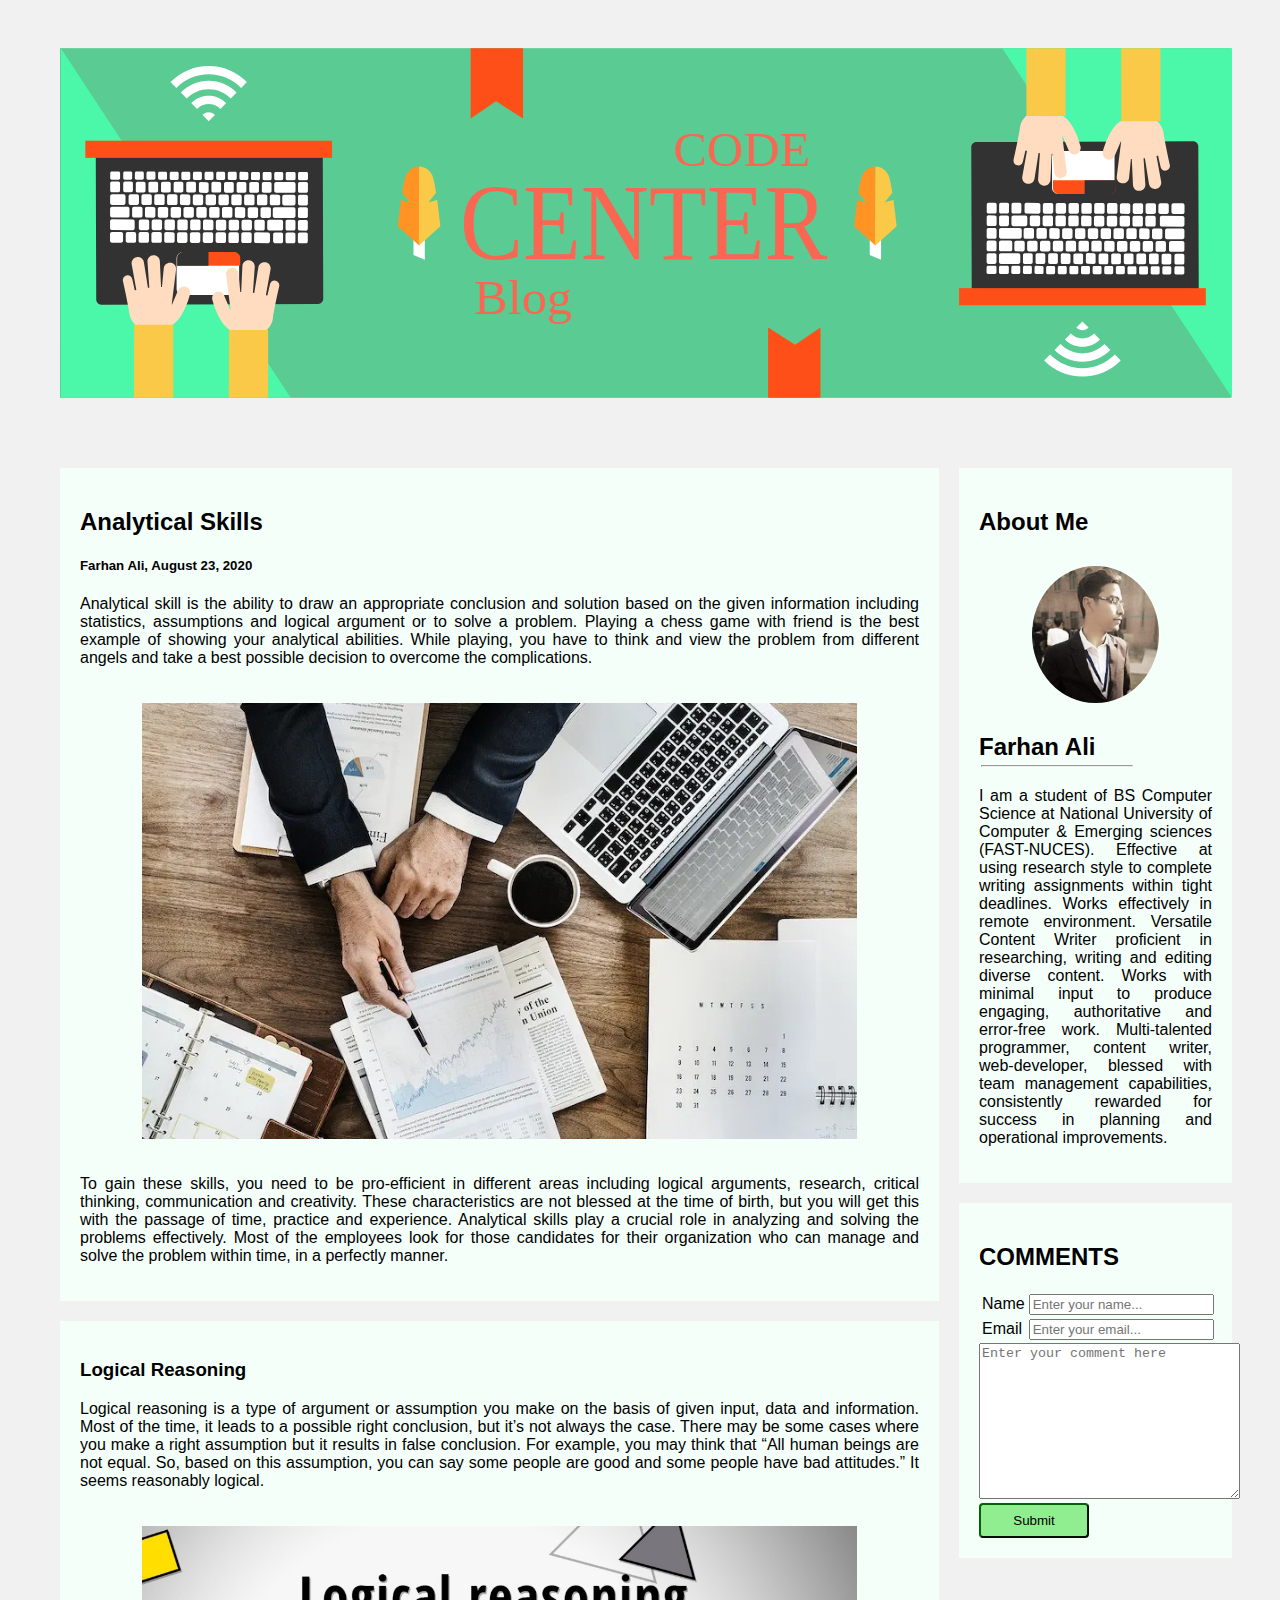
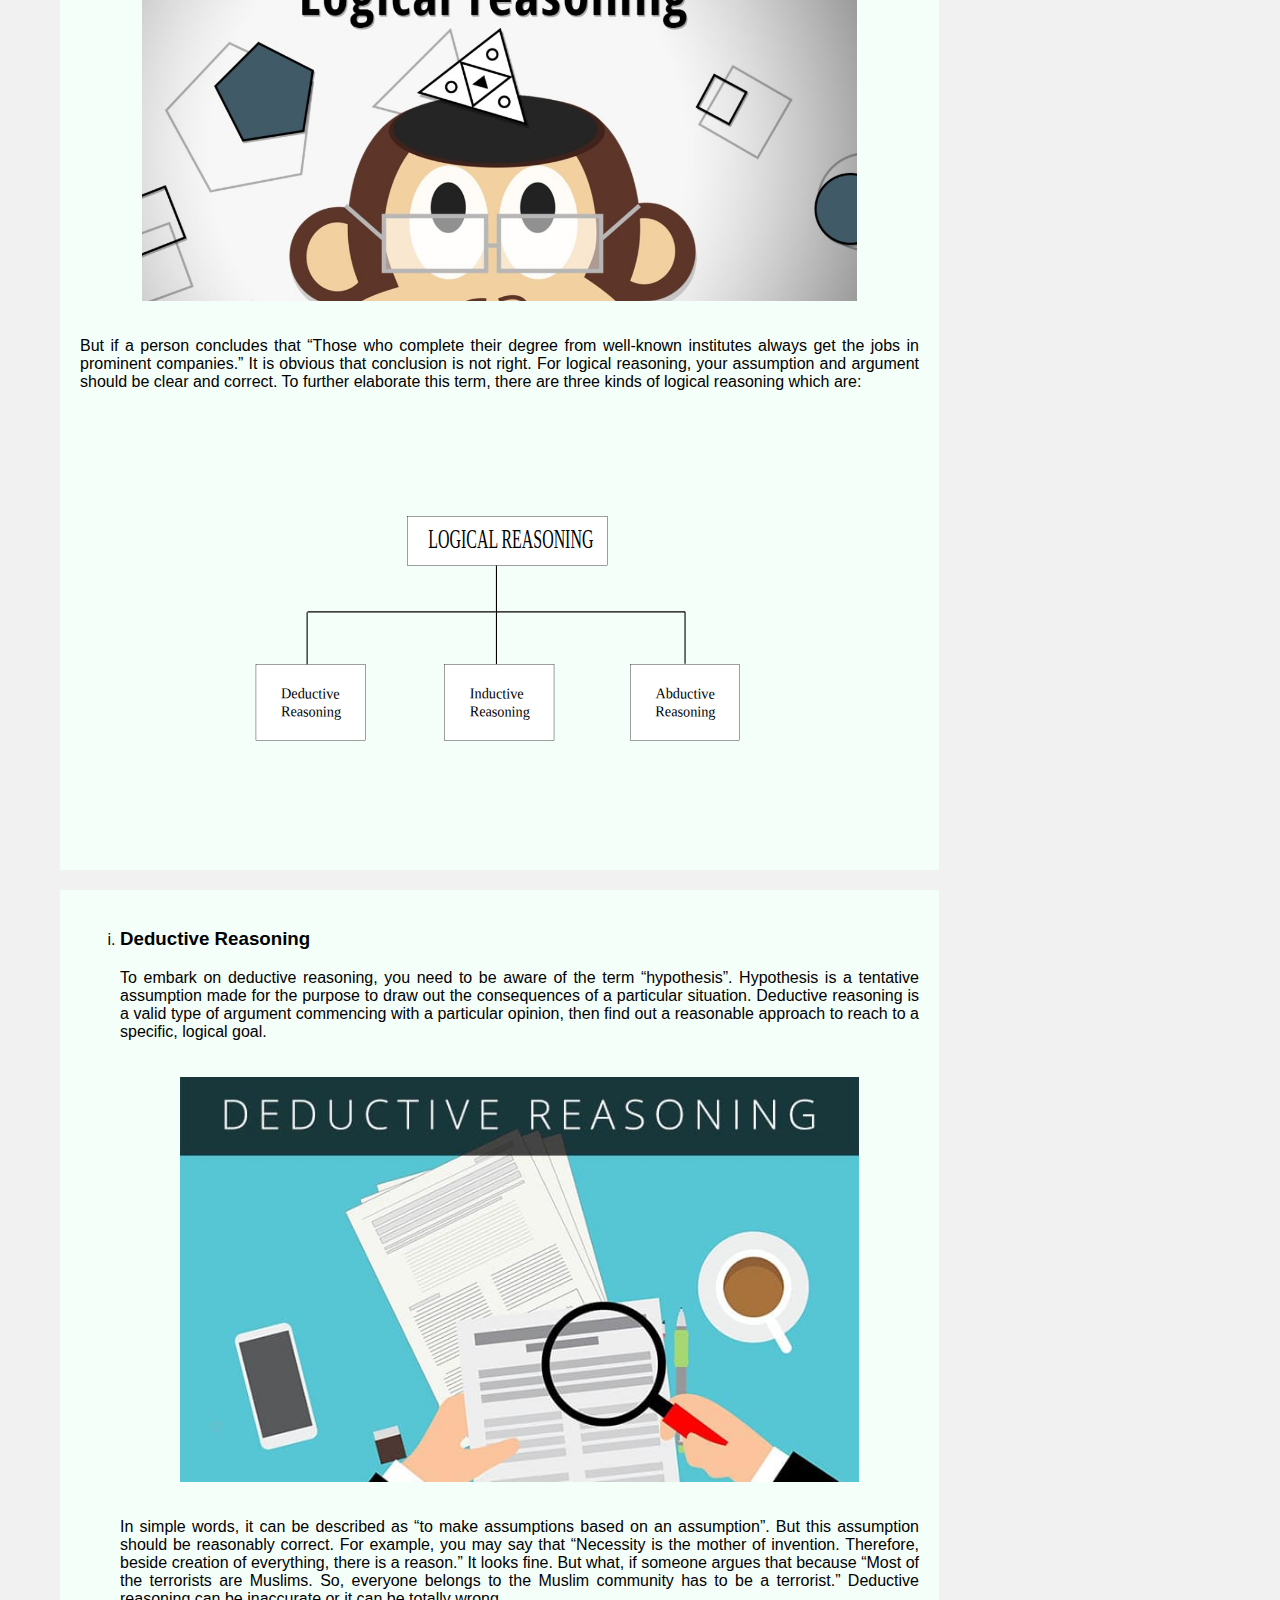
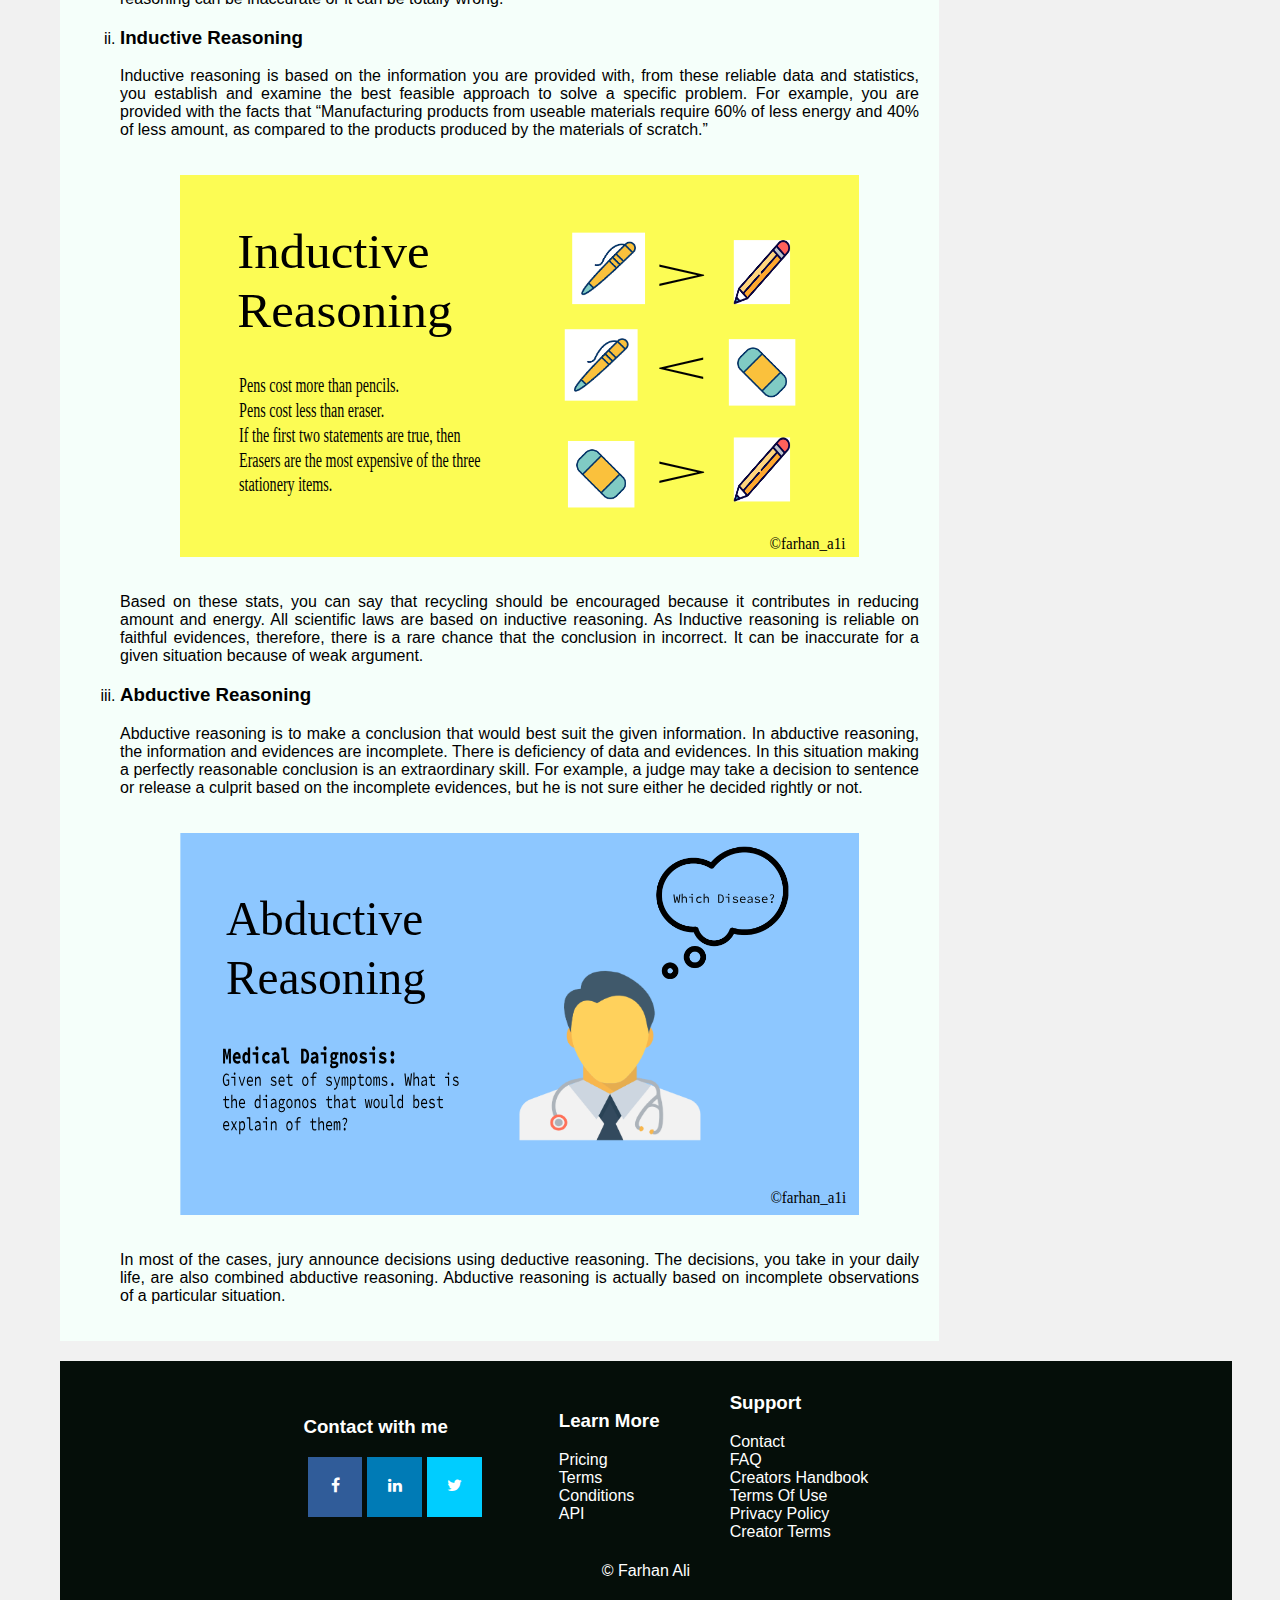
==== index.html @ dd967d70 "Add files via upload" ====
<!DOCTYPE html>
    <head>
        <meta name="viewport" content="width=device-width, initial-scale=1">
        <link rel="stylesheet" href="style.css">
        <link href="https://fonts.googleapis.com/css?family=Lato" rel="stylesheet" type="text/css">
        <link href="https://maxcdn.bootstrapcdn.com/font-awesome/4.7.0/css/font-awesome.min.css" rel="stylesheet" type="text/css">
    </head>
    <body>
        <div class="header">
        </div>

        <div class="row">
            
            <!-- For Content -->
            <div class="leftcolumn content">
                <div class="card">
                    <h2>Analytical Skills</h2>
                    <h5>Farhan Ali, August 23, 2020</h5>
                   
                    <p>Analytical skill is the ability to draw an appropriate conclusion and solution based on the given information including statistics, assumptions and logical argument or to solve a problem. Playing a chess game with friend is the best example of showing your analytical abilities. While playing, you have to think and view the problem from different angels and take a best possible decision to overcome the complications.</p>
                    <img class = "content-images center logical"  src="images/analytical.jpg" alt="analytical-skills">
                    <p>To gain these skills, you need to be pro-efficient in different areas including logical arguments, research, critical thinking, communication and creativity. These characteristics are not blessed at the time of birth, but you will get this with the passage of time, practice and experience. Analytical skills play a crucial role in analyzing and solving the problems effectively. Most of the employees look for those candidates for their organization who can manage and solve the problem within time, in a perfectly manner. </p>
            
                </div>

                <div class="card">
                    <h3>Logical Reasoning</h3>
                   
                    <p>Logical reasoning is a type of argument or assumption you make on the basis of given input, data and information. Most of the time, it leads to a possible right conclusion, but it’s not always the case. There may be some cases where you make a right assumption but it results in false conclusion. For example, you may think that “All human beings are not equal. So, based on this assumption, you can say some people are good and some people have bad attitudes.” It seems reasonably logical.</p>
                    <img class = "content-images center logical"  src="images/logical.jpg" alt="analytical-skills">
                    <p> But if a person concludes that “Those who complete their degree from well-known institutes always get the jobs in prominent companies.” It is obvious that conclusion is not right. For logical reasoning, your assumption and argument should be clear and correct.
                        To further elaborate this term, there are three kinds of logical reasoning which are:
                    </p>

                    <img class = "content-images center log-type"  src="images/logical-types.svg" alt="analytical-skills">
                </div>

                <div class="card">
                    <ol type="i">    
                        
                        <!-- First Type-->
                        <li>
                            <h3>Deductive Reasoning</h3>
                   
                            <p>To embark on deductive reasoning, you need to be aware of the term “hypothesis”. Hypothesis is a tentative assumption made for the purpose to draw out the consequences of a particular situation. Deductive reasoning is a valid type of argument commencing with a particular opinion, then find out a reasonable approach to reach to a specific, logical goal.</p>
                            <img class = "content-images center logical"  src="images/deductive.png" alt="analytical-skills">
                            <p>In simple words, it can be described as “to make assumptions based on an assumption”. But this assumption should be reasonably correct. For example, you may say that “Necessity is the mother of invention. Therefore, beside creation of everything, there is a reason.” It looks fine. But what, if someone argues that because “Most of the terrorists are Muslims. So, everyone belongs to the Muslim community has to be a terrorist.” Deductive reasoning can be inaccurate or it can be totally wrong.</p>
                        </li>

                        <!-- Second Type-->
                        <li>
                            <h3>Inductive Reasoning</h3>
                   
                            <p>Inductive reasoning is based on the information you are provided with, from these reliable data and statistics, you establish and examine the best feasible approach to solve a specific problem. For example, you are provided with the facts that “Manufacturing products from useable materials require 60% of less energy and 40% of less amount, as compared to the products produced by the materials of scratch.”</p>
                            <img class = "content-images center logical"  src="images/inductive.svg" alt="analytical-skills">
                            <p>Based on these stats, you can say that recycling should be encouraged because it contributes in reducing amount and energy. All scientific laws are based on inductive reasoning. As Inductive reasoning is reliable on faithful evidences, therefore, there is a rare chance that the conclusion in incorrect. It can be inaccurate for a given situation because of weak argument.</p>
                        </li>

                        <!-- Third Type-->
                        <li>
                            <h3>Abductive Reasoning</h3>
                   
                            <p>Abductive reasoning is to make a conclusion that would best suit the given information. In abductive reasoning, the information and evidences are incomplete. There is deficiency of data and evidences. In this situation making a perfectly reasonable conclusion is an extraordinary skill. For example, a judge may take a decision to sentence or release a culprit based on the incomplete evidences, but he is not sure either he decided rightly or not.</p>
                            <img class = "content-images center logical"  src="images/abductive.svg" alt="analytical-skills">
                            <p>In most of the cases, jury announce decisions using deductive reasoning. The decisions, you take in your daily life, are also combined abductive reasoning. Abductive reasoning is actually based on incomplete observations of a particular situation.</p>
                        </li>


                    </ol>
                </div>
            </div>


            <!-- For social media advertisement-->
            <div class="rightcolumn">
                <div class="card">
                    <h2>About Me</h2>
                    
                    <div class="bio">
                        <img id="profile" class="center" src="images/photo.jpg" alt="profile-photo">
                        <h2>Farhan Ali <hr class="hr-line"></h3>
                    </div>
                    <p>I am a student of BS Computer Science at National University of Computer & Emerging sciences (FAST-NUCES). Effective at using research style to complete writing assignments within tight deadlines. Works effectively in remote environment. Versatile Content Writer proficient in researching, writing and editing diverse content. Works with minimal input to produce engaging, authoritative and error-free work. Multi-talented programmer, content writer, web-developer, blessed with team management capabilities, consistently rewarded for success in planning and operational improvements.</p>
                </div>

                <div class="card" id="popular-posts">
                    <h3>Popular Post</h3>
                    <div class="fakeimg">Image</div><br>
                    <div class="fakeimg">Image</div><br>
                    <div class="fakeimg">Image</div>
                </div>
    
                <div class="comment-section card">
                    <h2>COMMENTS</h2>
                    <form action = "mailto:alif42781@gamil.com" method="POST" enctype="text/plain">
                        <table>
                            <tr>
                              <td><label>Name </label></td>
                                <td><input type="text" placeholder="Enter your name..."></td>
                            </tr>
                            <tr>
                                <td><label>Email </label></td>
                                <td><input type="text" placeholder="Enter your email..."></td>
                            </tr>                            
                        </table>
                        <textarea name="comment" id="comment" cols="30" rows="10" placeholder="Enter your comment here"></textarea>

                        <button class="btn" type="submit">Submit</button>
                    </form>
                </div>
            </div>
        </div>

        <div class="footer">
        
            <table>
                <tr>
                    <td class="cell" id="cell1">
                        <h3>Contact with me</h3>
                        <div id="buttons">
            
                            <!-- Facebook -->
                            <a href="https://web.facebook.com/frhan.ali.1671897">
                                <div class="facebook">
                                 <div class="button">  
                                    <i class="fa fa-facebook"></i>
                                </div>
                                </div>
                            </a>
              
                            <!-- LinkedIn -->
                            <a href="https://www.linkedin.com/in/farhan-a1i/">
                                <div class="linkedin">
                                <div class="button">
                                    <i class="fa fa-linkedin"></i>
                                </div>
                                </div>
                            </a>
            
                            <!-- Twitter -->
                            <a href="https://twitter.com/farhan_a1i">
                                <div class="twitter">
                                <div class="button">  
                                    <i class="fa fa-twitter"></i>
                                </div>
                                </div>
                            </a>

                            </td>
                        
                            <td class="cell" id="cell2">
                                <h3>Learn More</h3>
                                <p>Pricing</p>
                                <p>Terms</p>
                                <p>Conditions</p>
                                <p>API</p>
                            </td>

                            <td class="cell" id="cell3">
                                <h3>Support</h3>
                                <p>Contact</p>
                                <p>FAQ</p>
                                <p>Creators Handbook</p>
                                <p>Terms Of Use</p>
                                <p>Privacy Policy</p>
                                <p>Creator Terms</p>
                            </td>
                        </div>            
                    </tr>
                </table>
                <br>
                <p class="align-center">
                    &copy; Farhan Ali
                </p>
          </div>
    </body>
</html>
---- style.css ----
* {
    box-sizing: border-box;
  }
  
  /* Add a gray background color with some padding */
body {
    font-family: Arial;
    padding: 40px 40px 0px 40px;
    background: #f1f1f1;
    text-align: justify;
    margin-left: 20px;
}

  /* Header/Blog Title */
.header {
    background-image: url("images/header.svg");
    background-size: contain;
    height: 400px;
    background-repeat: no-repeat;
}

.blog-header{
    width: 100%;
}
  
  /* Create two unequal columns that floats next to each other */
  /* Left column */
.leftcolumn {   
    float: left;
    width: 75%;
}

.bio #profile{
    border-radius: 50%;
    padding: 10px 22px;
    width: 73%;
}

.bio .hr-line{
    margin-left: 1%;
    margin-top: 2%;
    width: 65%;
}

.bio h5{
    font-size: 18px;
    margin-top: 10px;
}
  
  /* Right column */
.rightcolumn {
    float: left;
    width: 25%;
    padding-left: 20px;
}

.rightcolumn #popular-posts{
    display: none;
}

.center{
    display: block;
    margin-left: auto;
    margin-right: auto;
    width: 50%;
}

.leftcolumn .content-images{
    padding: 20px;
}

.leftcolumn .logical, .leftcolumn .log-type {
    width:90%;
}

  /* Fake image */
.fakeimg {
    background-color: #aaa;
    width: 100%;
    padding: 20px;
}
  
  /* Add a card effect for articles */
.card {
    background-color: mintcream;
    padding: 20px;
    margin-top: 20px;
}
  
  /* Clear floats after the columns */
.row:after {
    content: "";
    display: table;
    clear: both;
}

.comment-section button{
    background-color: lightgreen;
    border-radius: 4px;
    width: 110px;
    height: 35px;  
    border-color: darkgreen;
}

.btn:hover{
    cursor: pointer;
}

.comment-section .btn:hover{
    background-color: rgb(67, 124, 67);
}


/* Footer */
.footer {
    margin-top: 20px;
    background: #050e09;
    padding: 10px 10px 0px 10px;
    width: 100%;
    height: 240px;
    color:white;
    text-align: left;
}

.footer .align-center{
    text-align: center;
}

.footer table{
    margin-left: 20%;
}

.footer #cell1{
    width: 45%;
}

.footer #cell2{
    width: 30%;
}

.footer #cell3{
    width: 30%;
}

.footer .button{
    width: 100%;
    height: 20px;
}

.footer i {
    color: #fff;
}

.facebook{
    padding: 20px 22.5px;
    float: left;
    margin-left: 2%;
    background: #305c99;
}
.facebook:hover{
    background: #021e46;
}

.twitter {
    padding: 20px;
    float: left;
    margin-left: 2%;
    background: #00cdff;
}
.twitter:hover{
    background: #0b7691;
}

.linkedin {
    padding: 20px 20.5px;
    float: left;
    margin-left: 2%;
    background: #007bb6;
}
.linkedin:hover{
    background: #054169;
}
.footer p{
    margin: 0%;
    padding: 0%;
}

  /* Responsive layout - when the screen is less than 800px wide, make the two columns stack on top of each other instead of next to each other */
@media screen and (max-width: 800px) {
    .leftcolumn, .rightcolumn {   
        width: 100%;
        padding: 0;
    }
}
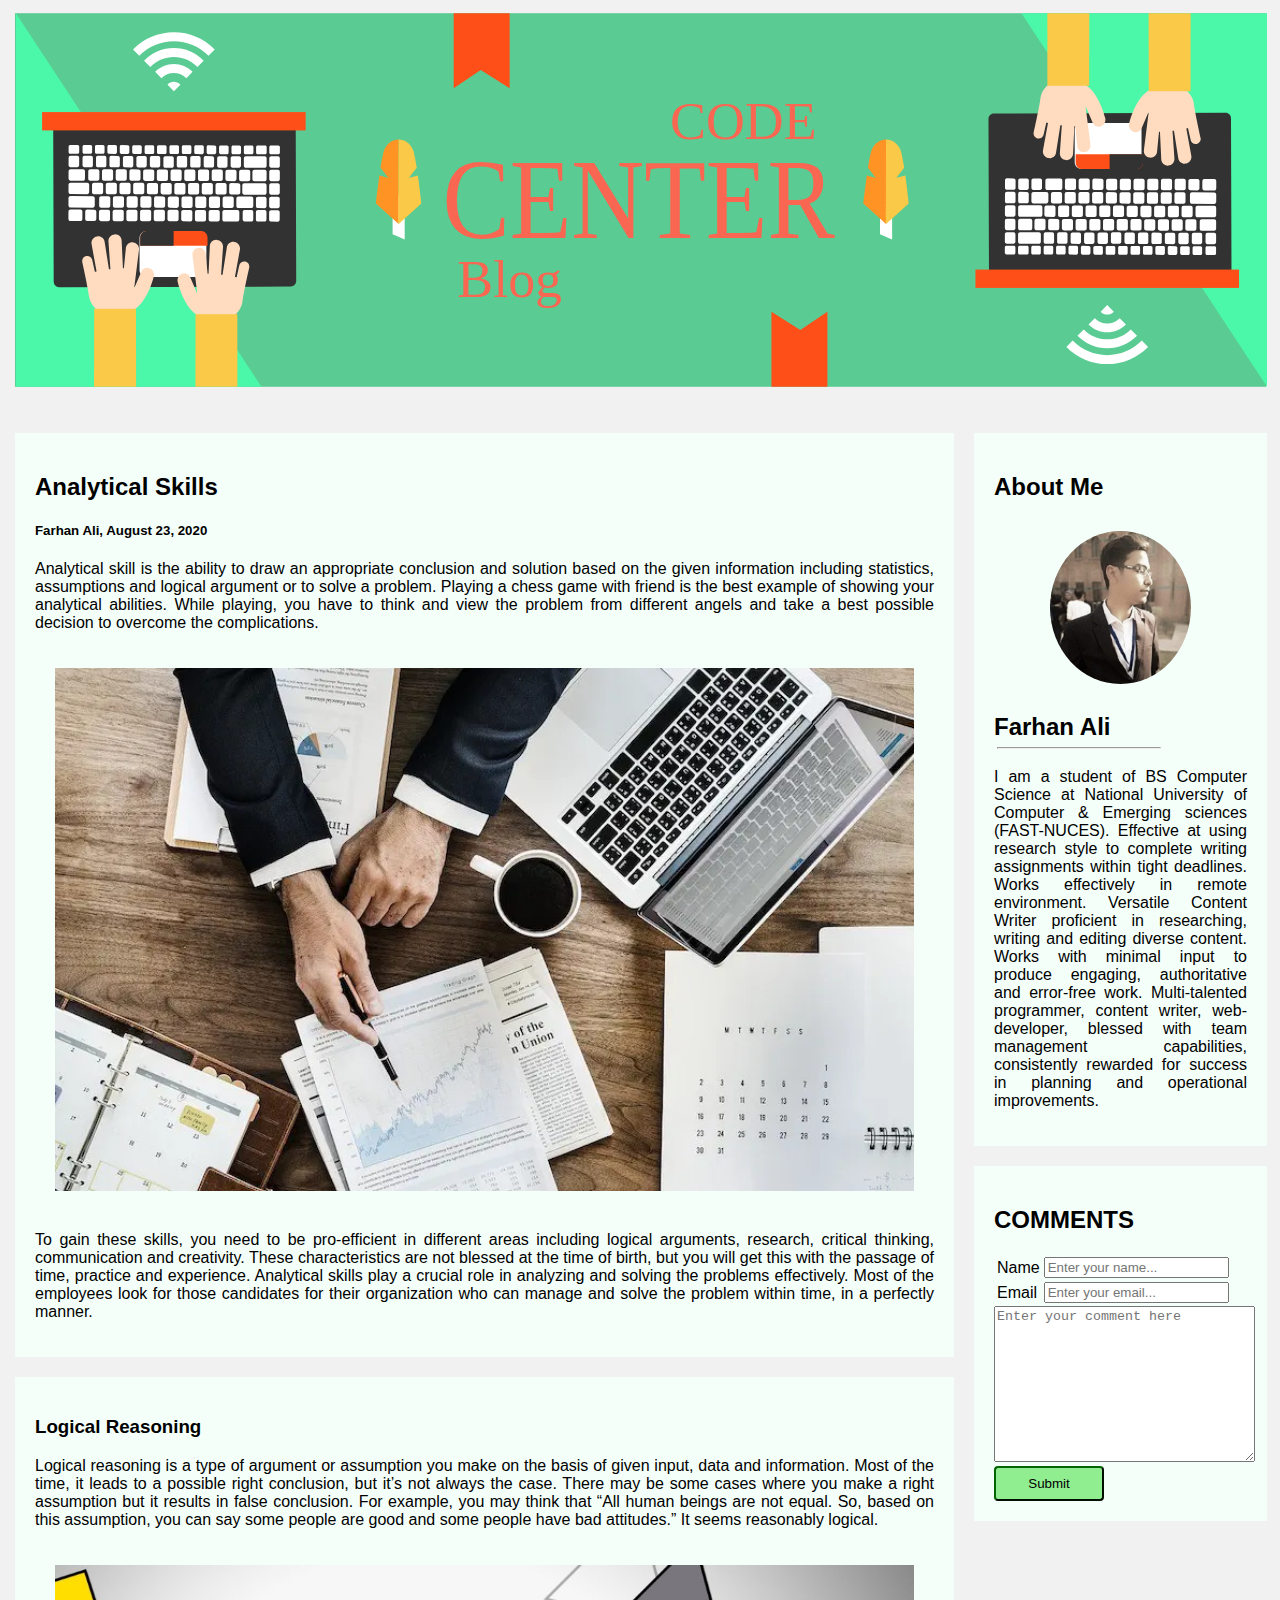
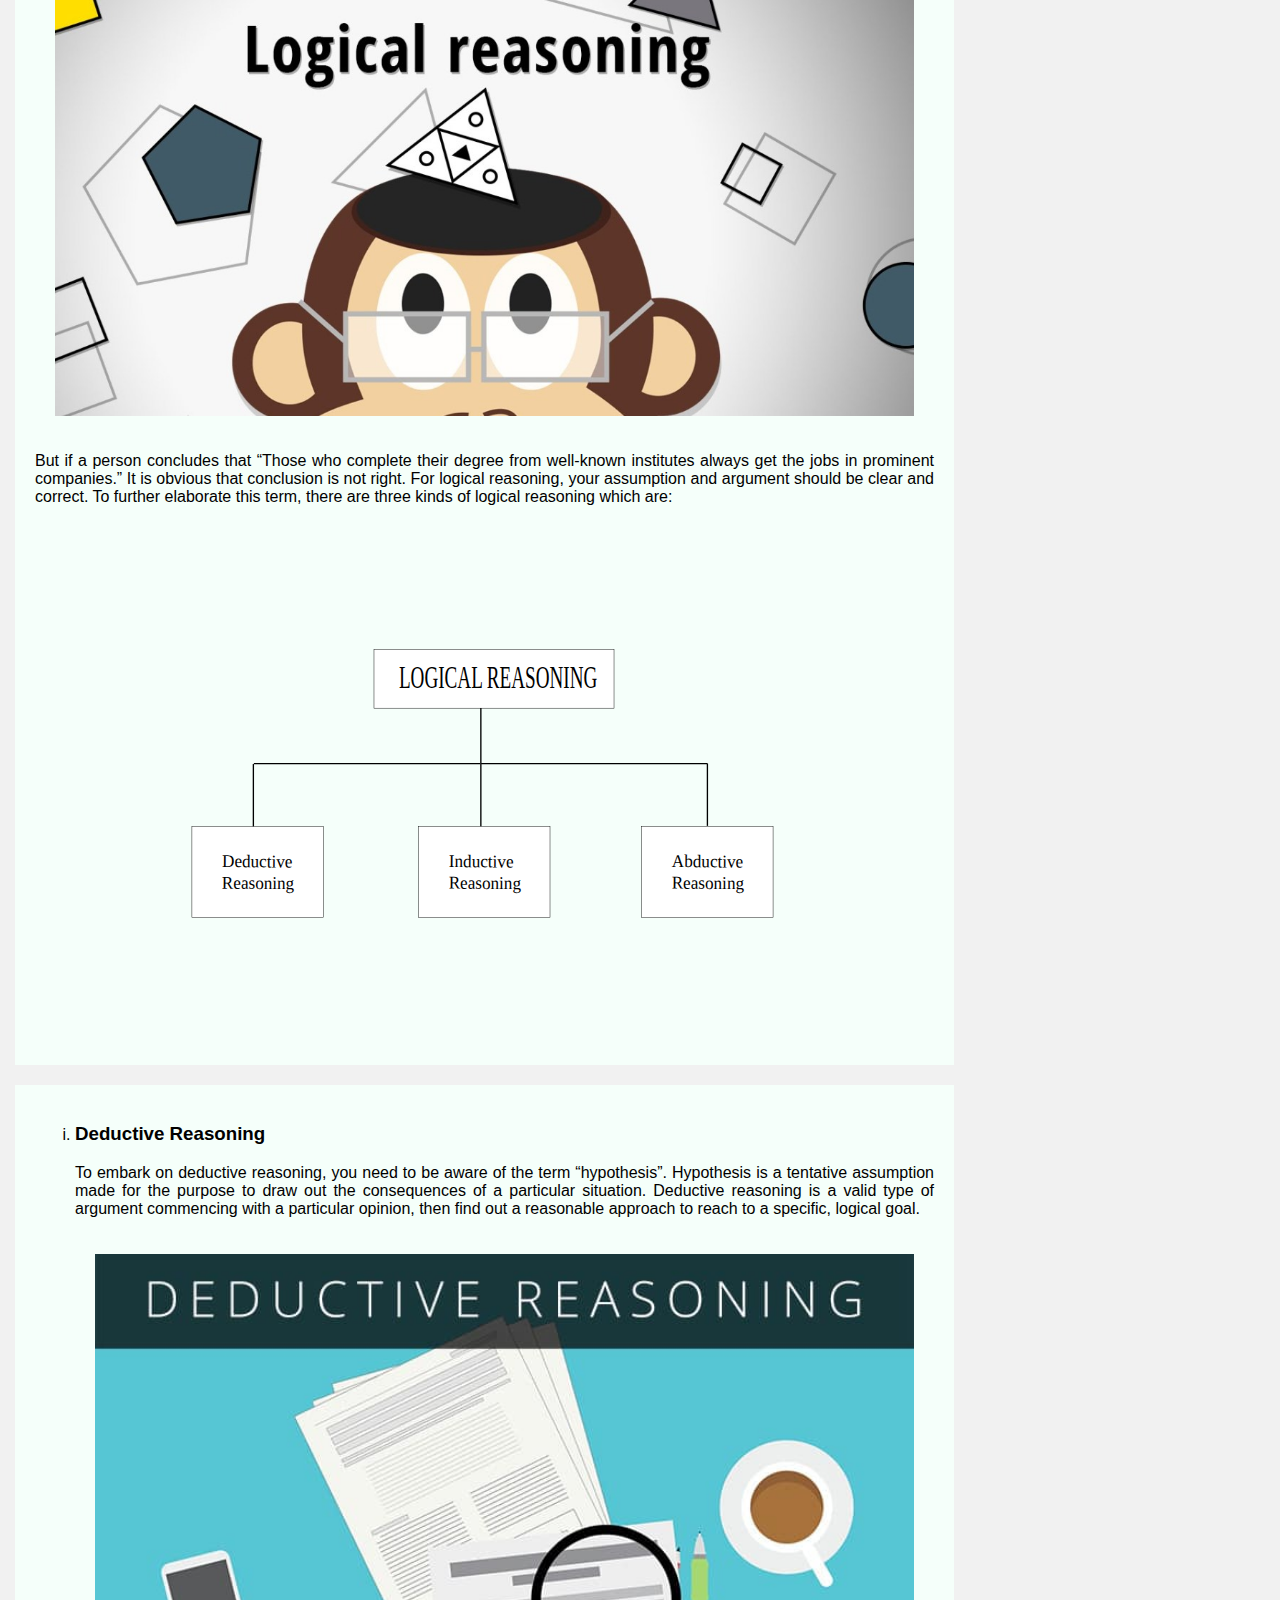
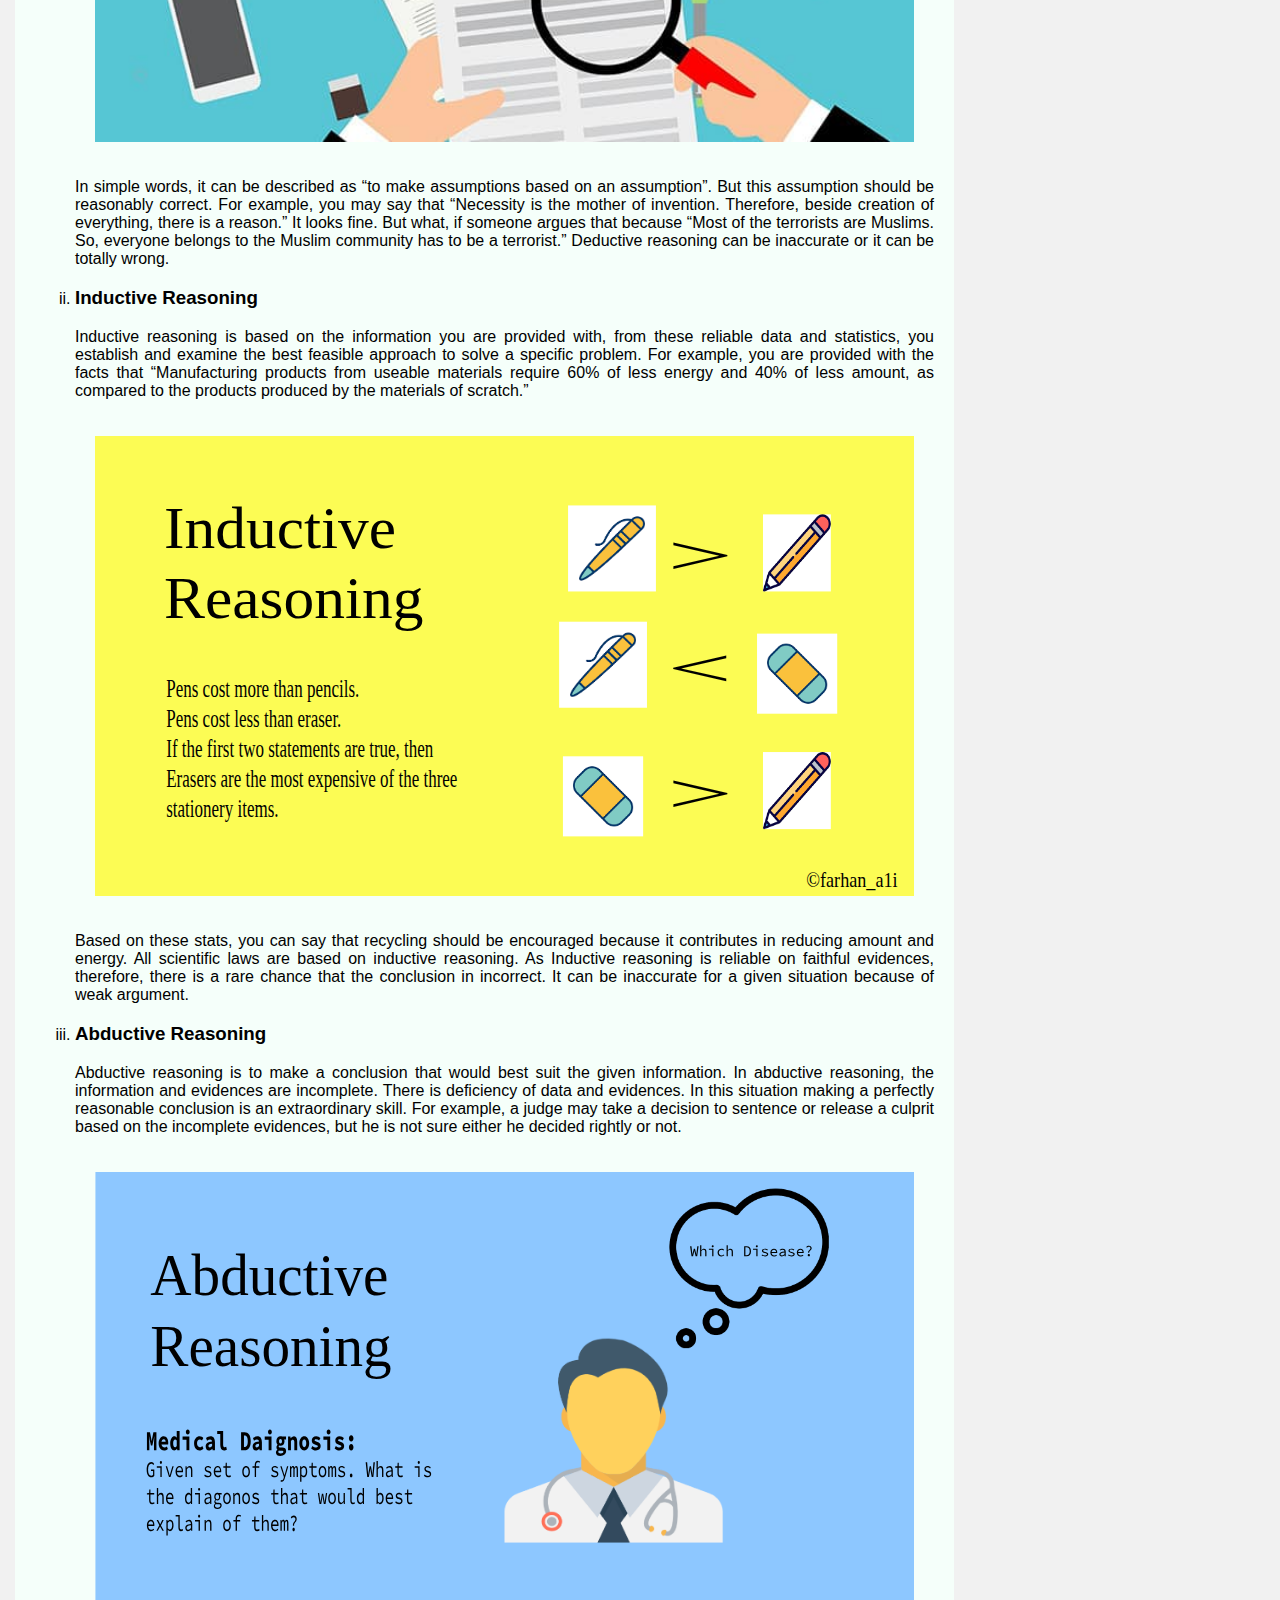
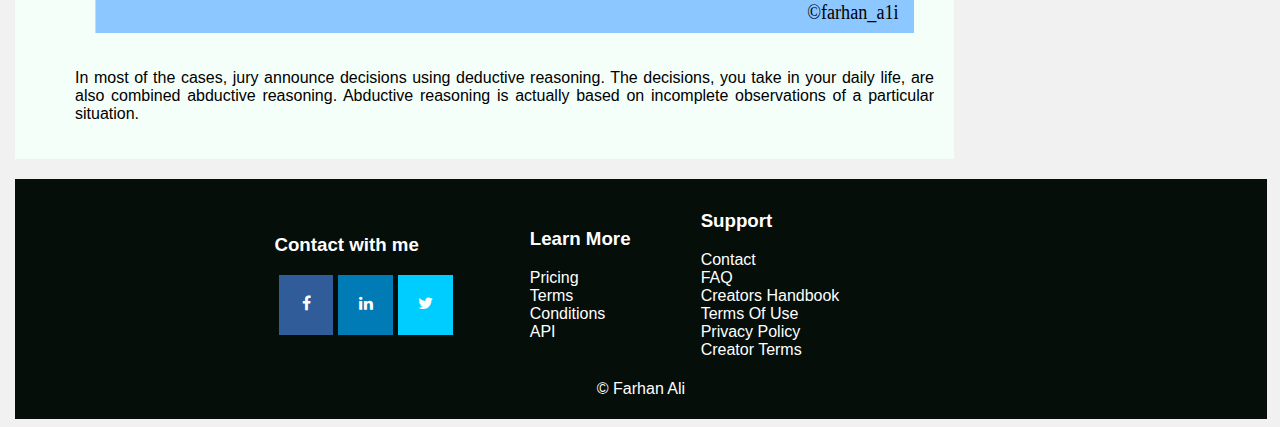
==== commit 8e0a49cf: "Update index.html" ====
--- a/index.html
+++ b/index.html
@@ -18,7 +18,7 @@
                     <h5>Farhan Ali, August 23, 2020</h5>
                    
                     <p>Analytical skill is the ability to draw an appropriate conclusion and solution based on the given information including statistics, assumptions and logical argument or to solve a problem. Playing a chess game with friend is the best example of showing your analytical abilities. While playing, you have to think and view the problem from different angels and take a best possible decision to overcome the complications.</p>
-                    <img class = "content-images center logical"  src="images/analytical.jpg" alt="analytical-skills">
+                    <img class = "content-images logical"  src="images/analytical.jpg" alt="analytical-skills">
                     <p>To gain these skills, you need to be pro-efficient in different areas including logical arguments, research, critical thinking, communication and creativity. These characteristics are not blessed at the time of birth, but you will get this with the passage of time, practice and experience. Analytical skills play a crucial role in analyzing and solving the problems effectively. Most of the employees look for those candidates for their organization who can manage and solve the problem within time, in a perfectly manner. </p>
             
                 </div>
@@ -92,7 +92,7 @@
     
                 <div class="comment-section card">
                     <h2>COMMENTS</h2>
-                    <form action = "mailto:alif42781@gamil.com" method="POST" enctype="text/plain">
+                    <form id="comment-form" action = "mailto:alif42781@gamil.com" method="POST" enctype="text/plain">
                         <table>
                             <tr>
                               <td><label>Name </label></td>
--- a/style.css
+++ b/style.css
@@ -1,14 +1,14 @@
 * {
     box-sizing: border-box;
-  }
+}
   
   /* Add a gray background color with some padding */
 body {
     font-family: Arial;
-    padding: 40px 40px 0px 40px;
+    padding: 5px 5px 0px 5px;
     background: #f1f1f1;
     text-align: justify;
-    margin-left: 20px;
+    margin-left: 10px;
 }
 
   /* Header/Blog Title */
@@ -62,7 +62,6 @@
     display: block;
     margin-left: auto;
     margin-right: auto;
-    width: 50%;
 }
 
 .leftcolumn .content-images{
@@ -70,7 +69,7 @@
 }
 
 .leftcolumn .logical, .leftcolumn .log-type {
-    width:90%;
+    width: 100%;
 }
 
   /* Fake image */
@@ -92,6 +91,10 @@
     content: "";
     display: table;
     clear: both;
+}
+
+#comment-form{
+    width: 50%;
 }
 
 .comment-section button{
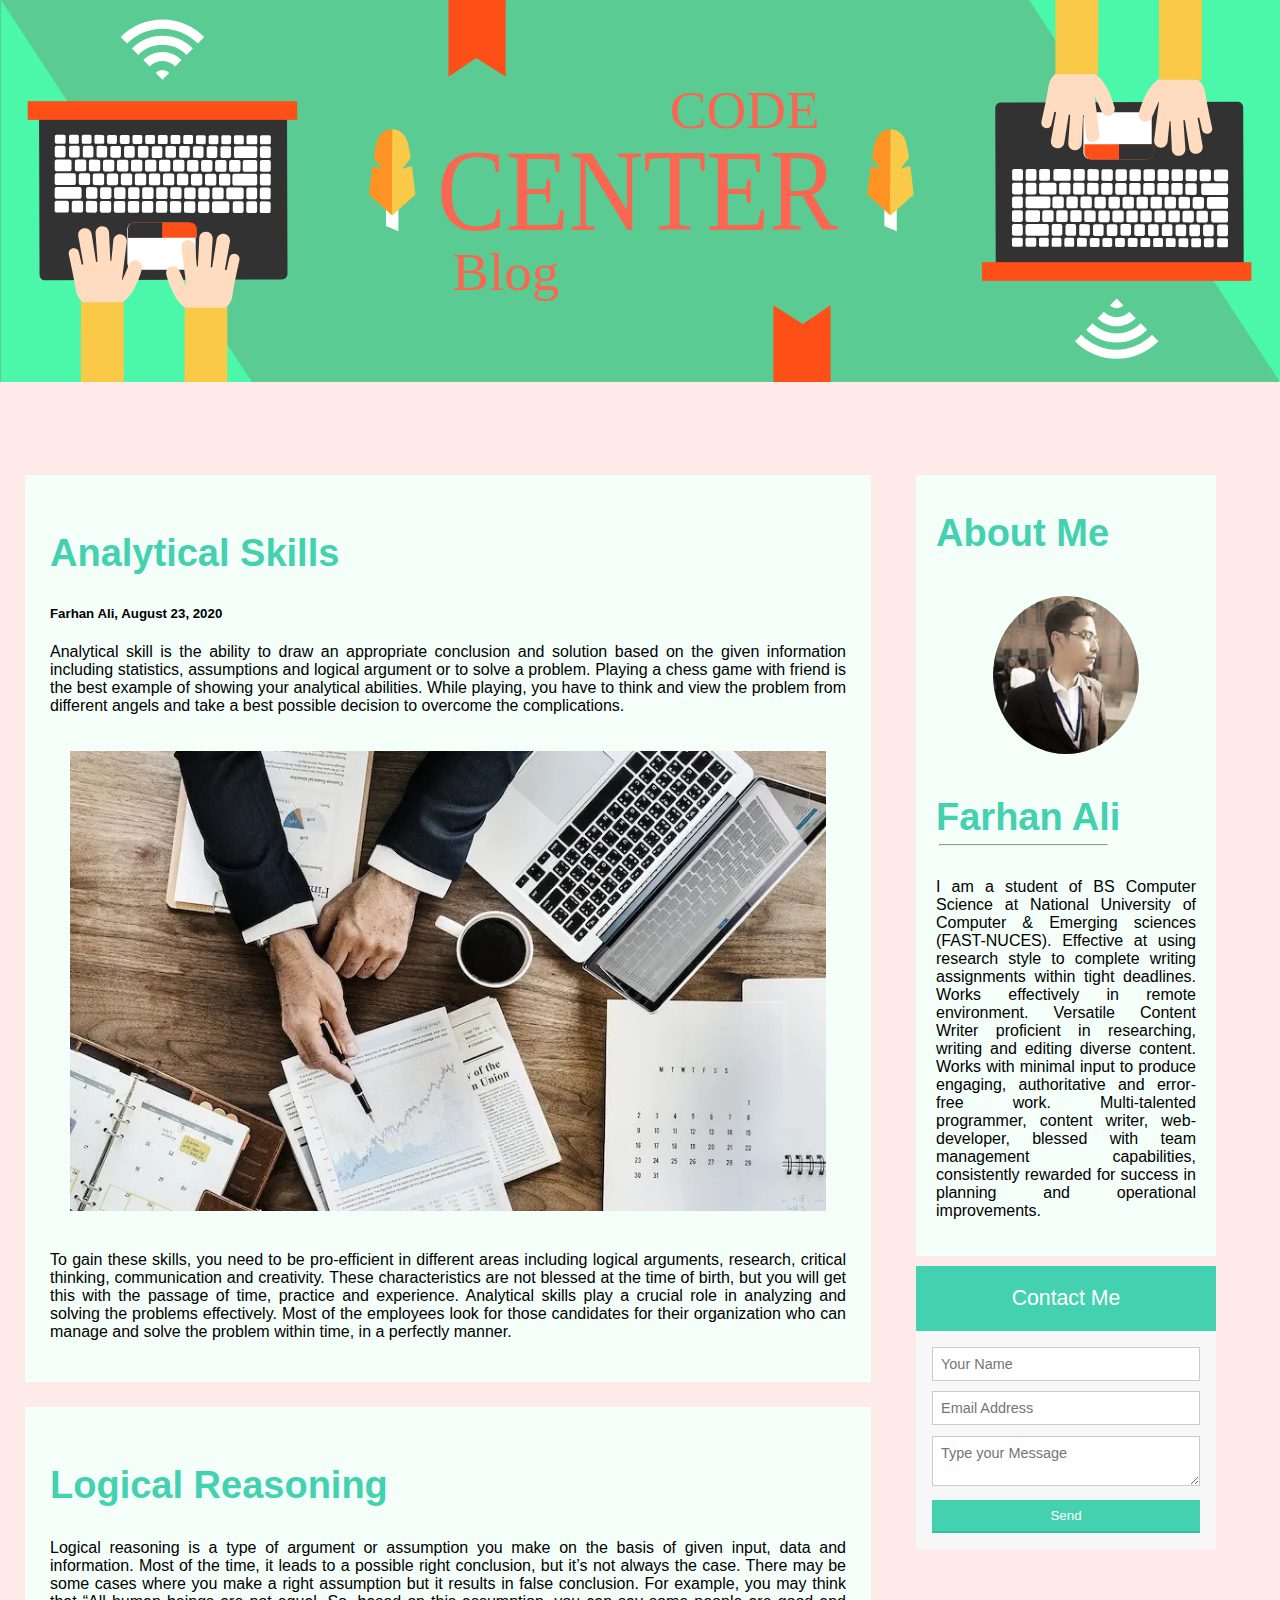
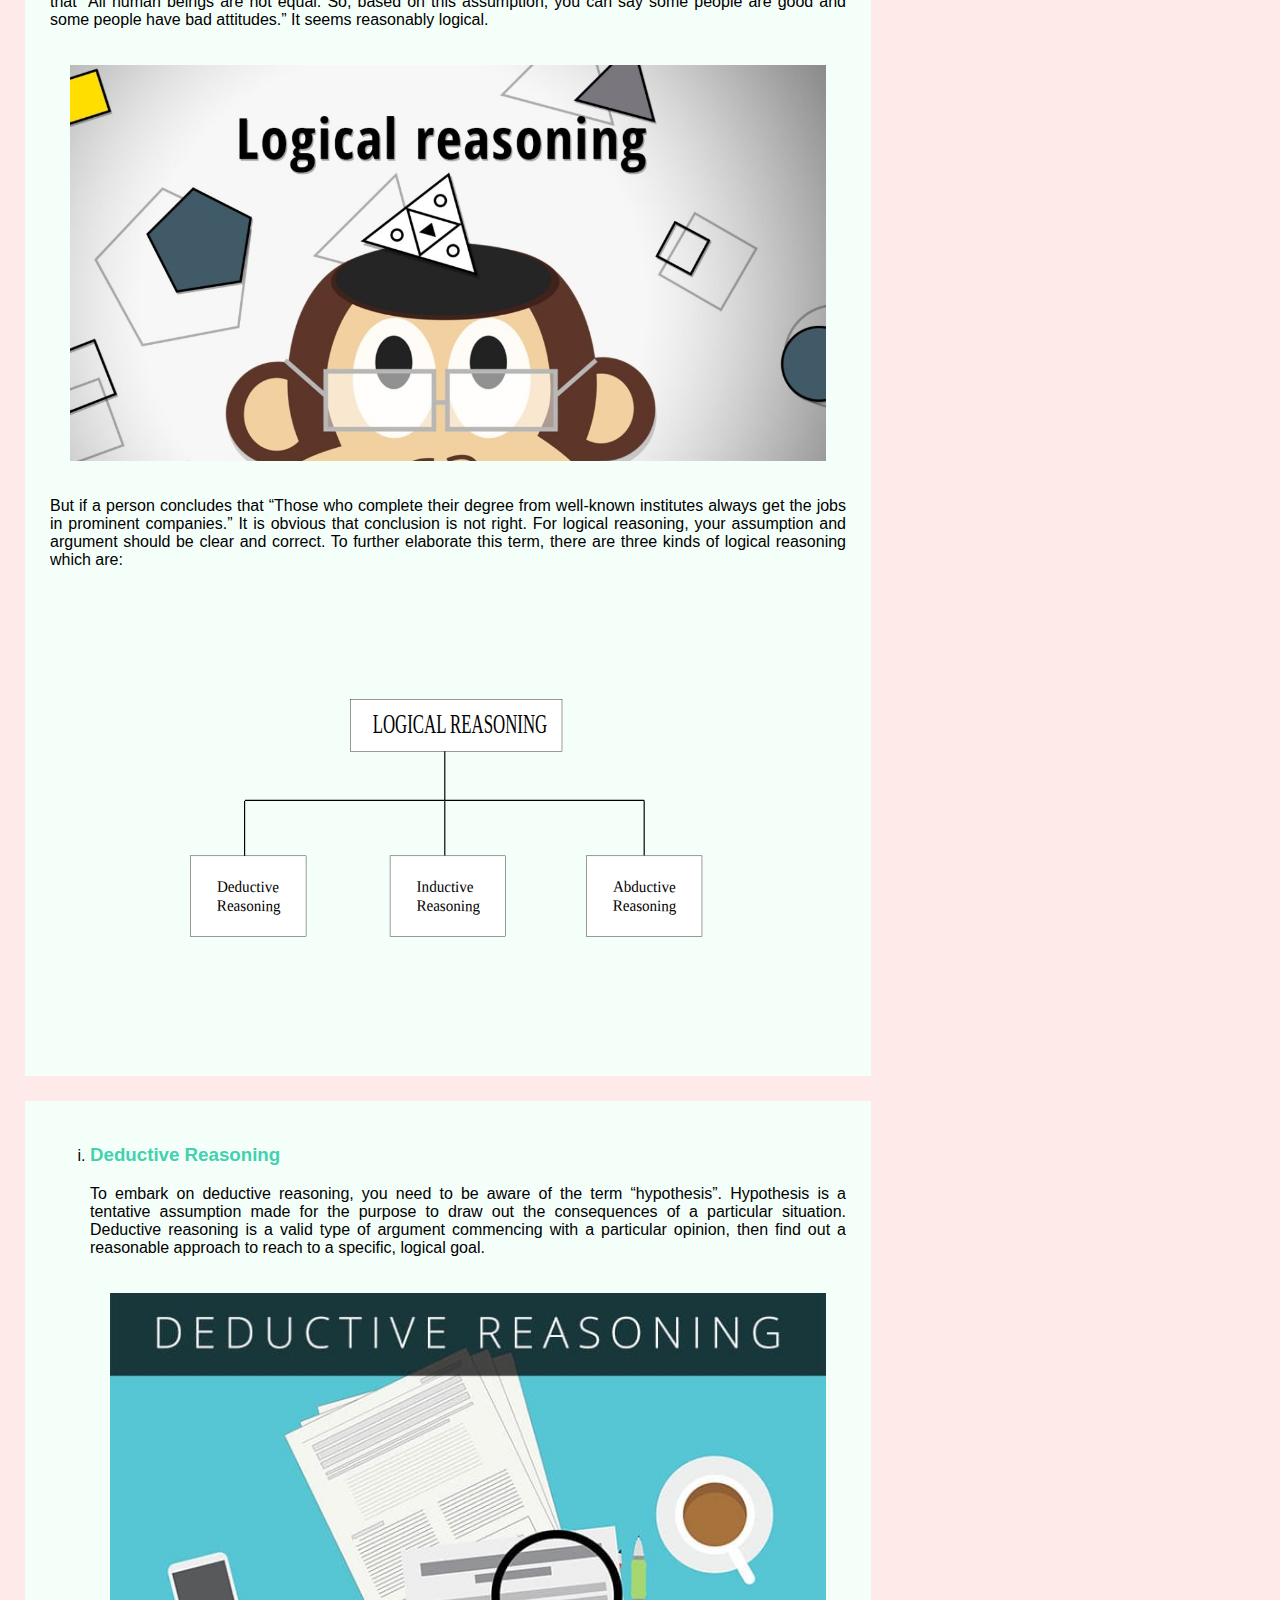
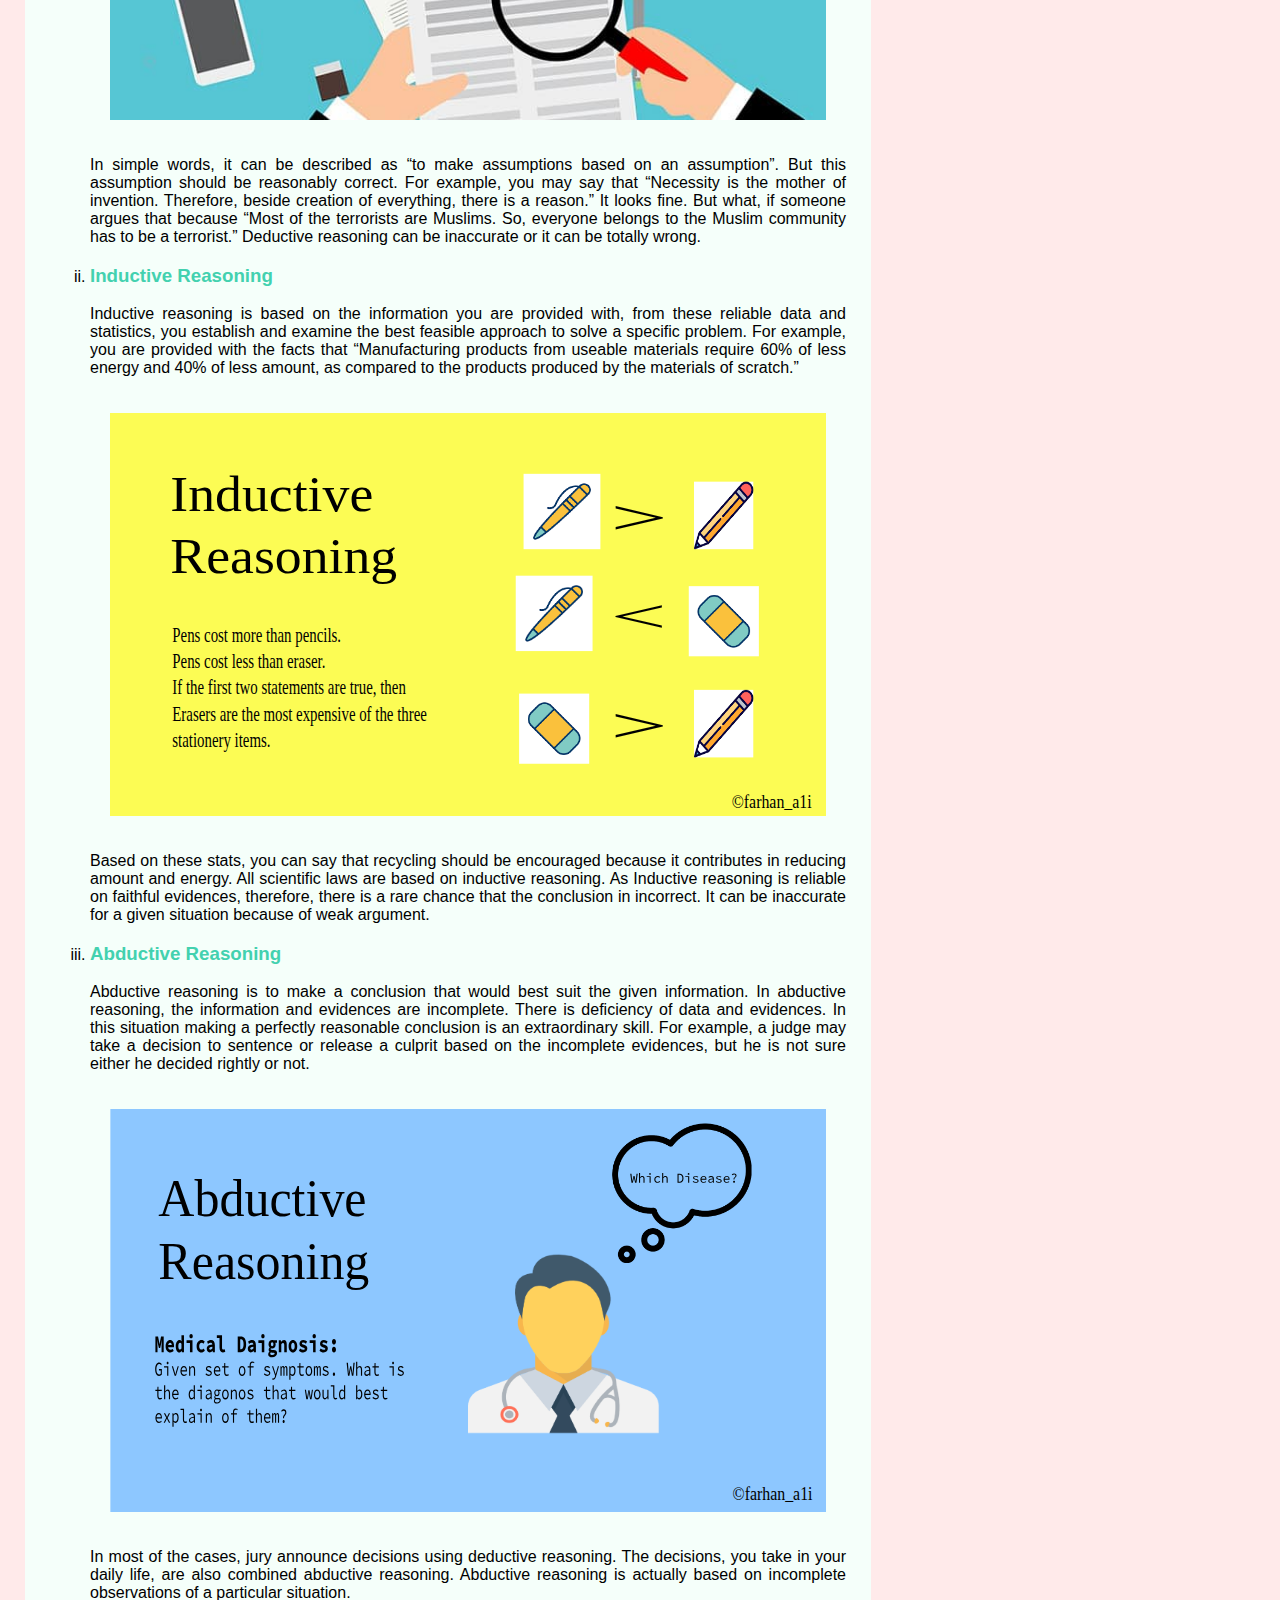
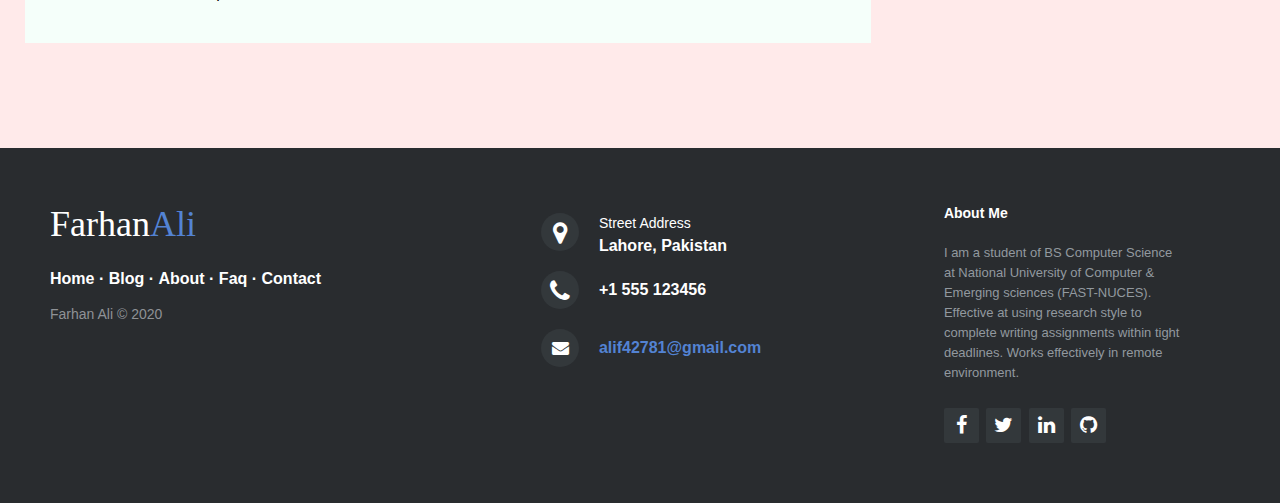
==== commit ec39a618: "Fixed Design Bugs" ====
--- a/index.html
+++ b/index.html
@@ -24,7 +24,7 @@
                 </div>
 
                 <div class="card">
-                    <h3>Logical Reasoning</h3>
+                    <h2>Logical Reasoning</h2>
                    
                     <p>Logical reasoning is a type of argument or assumption you make on the basis of given input, data and information. Most of the time, it leads to a possible right conclusion, but it’s not always the case. There may be some cases where you make a right assumption but it results in false conclusion. For example, you may think that “All human beings are not equal. So, based on this assumption, you can say some people are good and some people have bad attitudes.” It seems reasonably logical.</p>
                     <img class = "content-images center logical"  src="images/logical.jpg" alt="analytical-skills">
@@ -73,14 +73,14 @@
 
             <!-- For social media advertisement-->
             <div class="rightcolumn">
-                <div class="card">
+                <div class="card bio-card">
                     <h2>About Me</h2>
                     
                     <div class="bio">
                         <img id="profile" class="center" src="images/photo.jpg" alt="profile-photo">
                         <h2>Farhan Ali <hr class="hr-line"></h3>
                     </div>
-                    <p>I am a student of BS Computer Science at National University of Computer & Emerging sciences (FAST-NUCES). Effective at using research style to complete writing assignments within tight deadlines. Works effectively in remote environment. Versatile Content Writer proficient in researching, writing and editing diverse content. Works with minimal input to produce engaging, authoritative and error-free work. Multi-talented programmer, content writer, web-developer, blessed with team management capabilities, consistently rewarded for success in planning and operational improvements.</p>
+                    <p class="bio-p">I am a student of BS Computer Science at National University of Computer & Emerging sciences (FAST-NUCES). Effective at using research style to complete writing assignments within tight deadlines. Works effectively in remote environment. Versatile Content Writer proficient in researching, writing and editing diverse content. Works with minimal input to produce engaging, authoritative and error-free work. Multi-talented programmer, content writer, web-developer, blessed with team management capabilities, consistently rewarded for success in planning and operational improvements.</p>
                 </div>
 
                 <div class="card" id="popular-posts">
@@ -89,89 +89,79 @@
                     <div class="fakeimg">Image</div><br>
                     <div class="fakeimg">Image</div>
                 </div>
-    
-                <div class="comment-section card">
-                    <h2>COMMENTS</h2>
-                    <form id="comment-form" action = "mailto:alif42781@gamil.com" method="POST" enctype="text/plain">
-                        <table>
-                            <tr>
-                              <td><label>Name </label></td>
-                                <td><input type="text" placeholder="Enter your name..."></td>
-                            </tr>
-                            <tr>
-                                <td><label>Email </label></td>
-                                <td><input type="text" placeholder="Enter your email..."></td>
-                            </tr>                            
-                        </table>
-                        <textarea name="comment" id="comment" cols="30" rows="10" placeholder="Enter your comment here"></textarea>
-
-                        <button class="btn" type="submit">Submit</button>
+                
+                <div class="form-style-6">
+                    <h1>Contact Me</h1>
+                    <form>
+                        <input type="text" name="field1" placeholder="Your Name" />
+                        <input type="email" name="field2" placeholder="Email Address" />
+                        <textarea name="field3" placeholder="Type your Message"></textarea>
+                        <input type="submit" value="Send" />
                     </form>
                 </div>
+                
             </div>
         </div>
 
-        <div class="footer">
+        <footer class="footer-distributed">
+ 
+            <div class="footer-left">
+     
+            <h3>Farhan<span>Ali</span></h3>
+     
+            <p class="footer-links">
+            <a href="#">Home</a>
+        ·
+            <a href="#">Blog</a>
+        ·
+            <a href="#">About</a>
+        ·
+            <a href="#">Faq</a>
+        ·
+            <a href="#">Contact</a>
+            </p>
+     
+            <p class="footer-company-name">Farhan Ali &copy; 2020</p>
+            </div>
+     
+            <div class="footer-center">
+     
+            <div>
+            <i class="fa fa-map-marker"></i>
+            <p><span>Street Address</span> Lahore, Pakistan</p>
+            </div>
+     
+            <div>
+            <i class="fa fa-phone"></i>
+            <p>+1 555 123456</p>
+            </div>
+     
+            <div>
+            <i class="fa fa-envelope"></i>
+            <p><a href="mailto:alif42781@gmail.com">alif42781@gmail.com</a></p>
+            </div>
+     
+            </div>
+     
+            <div class="footer-right">
+     
+            <p class="footer-company-about">
+            <span>About Me</span>
+            I am a student of BS Computer Science at National University of Computer & Emerging sciences (FAST-NUCES). Effective at using research style to complete writing assignments within tight deadlines. Works effectively in remote environment.
+            </p>
+     
+            <div class="footer-icons">
+     
+            <a href="#"><i class="fa fa-facebook"></i></a>
+            <a href="#"><i class="fa fa-twitter"></i></a>
+            <a href="#"><i class="fa fa-linkedin"></i></a>
+            <a href="#"><i class="fa fa-github"></i></a>
+     
+            </div>
+     
+            </div>
+     
+            </footer>
         
-            <table>
-                <tr>
-                    <td class="cell" id="cell1">
-                        <h3>Contact with me</h3>
-                        <div id="buttons">
-            
-                            <!-- Facebook -->
-                            <a href="https://web.facebook.com/frhan.ali.1671897">
-                                <div class="facebook">
-                                 <div class="button">  
-                                    <i class="fa fa-facebook"></i>
-                                </div>
-                                </div>
-                            </a>
-              
-                            <!-- LinkedIn -->
-                            <a href="https://www.linkedin.com/in/farhan-a1i/">
-                                <div class="linkedin">
-                                <div class="button">
-                                    <i class="fa fa-linkedin"></i>
-                                </div>
-                                </div>
-                            </a>
-            
-                            <!-- Twitter -->
-                            <a href="https://twitter.com/farhan_a1i">
-                                <div class="twitter">
-                                <div class="button">  
-                                    <i class="fa fa-twitter"></i>
-                                </div>
-                                </div>
-                            </a>
-
-                            </td>
-                        
-                            <td class="cell" id="cell2">
-                                <h3>Learn More</h3>
-                                <p>Pricing</p>
-                                <p>Terms</p>
-                                <p>Conditions</p>
-                                <p>API</p>
-                            </td>
-
-                            <td class="cell" id="cell3">
-                                <h3>Support</h3>
-                                <p>Contact</p>
-                                <p>FAQ</p>
-                                <p>Creators Handbook</p>
-                                <p>Terms Of Use</p>
-                                <p>Privacy Policy</p>
-                                <p>Creator Terms</p>
-                            </td>
-                        </div>            
-                    </tr>
-                </table>
-                <br>
-                <p class="align-center">
-                    &copy; Farhan Ali
-                </p>
-          </div>
     </body>
 </html>
--- a/style.css
+++ b/style.css
@@ -5,18 +5,20 @@
   /* Add a gray background color with some padding */
 body {
     font-family: Arial;
-    padding: 5px 5px 0px 5px;
-    background: #f1f1f1;
+    padding: 0px;
+    background: #ffeaea;
     text-align: justify;
-    margin-left: 10px;
+    margin: 0px;
 }
 
   /* Header/Blog Title */
 .header {
     background-image: url("images/header.svg");
     background-size: contain;
-    height: 400px;
+    height: 450px;
     background-repeat: no-repeat;
+    margin: 0;
+    width: 100%;
 }
 
 .blog-header{
@@ -27,13 +29,17 @@
   /* Left column */
 .leftcolumn {   
     float: left;
-    width: 75%;
+    width: 70%;
 }
 
 .bio #profile{
     border-radius: 50%;
     padding: 10px 22px;
     width: 73%;
+}
+
+.bio-p {
+    width:inherit;
 }
 
 .bio .hr-line{
@@ -82,10 +88,26 @@
   /* Add a card effect for articles */
 .card {
     background-color: mintcream;
-    padding: 20px;
-    margin-top: 20px;
-}
-  
+    padding: 25px;
+    margin: 25px;
+    
+}
+
+.card h1, h2, h3 {
+    color: #43D1AF;
+}
+
+.card h1, h2 {
+    font-size: 38px;
+}
+
+.bio-card {
+    width:100% !important;
+    margin: 0px !important;
+    margin-top: 25px !important;
+    padding: 20px !important;
+    padding-top: 5px !important;
+}
   /* Clear floats after the columns */
 .row:after {
     content: "";
@@ -96,98 +118,249 @@
 #comment-form{
     width: 50%;
 }
-
-.comment-section button{
-    background-color: lightgreen;
-    border-radius: 4px;
-    width: 110px;
-    height: 35px;  
-    border-color: darkgreen;
-}
-
-.btn:hover{
-    cursor: pointer;
-}
-
-.comment-section .btn:hover{
-    background-color: rgb(67, 124, 67);
+.form-style-6{
+	font: 95% Arial, Helvetica, sans-serif;
+	max-width: 400px;
+	margin: 10px auto;
+	padding: 16px;
+	background: #F7F7F7;
+}
+.form-style-6 h1{
+	background: #43D1AF;
+	padding: 20px 0;
+	font-size: 140%;
+	font-weight: 300;
+	text-align: center;
+	color: #fff;
+	margin: -16px -16px 16px -16px;
+}
+.form-style-6 input[type="text"],
+.form-style-6 input[type="date"],
+.form-style-6 input[type="datetime"],
+.form-style-6 input[type="email"],
+.form-style-6 input[type="number"],
+.form-style-6 input[type="search"],
+.form-style-6 input[type="time"],
+.form-style-6 input[type="url"],
+.form-style-6 textarea,
+.form-style-6 select 
+{
+	-webkit-transition: all 0.30s ease-in-out;
+	-moz-transition: all 0.30s ease-in-out;
+	-ms-transition: all 0.30s ease-in-out;
+	-o-transition: all 0.30s ease-in-out;
+	outline: none;
+	box-sizing: border-box;
+	-webkit-box-sizing: border-box;
+	-moz-box-sizing: border-box;
+	width: 100%;
+	background: #fff;
+	margin-bottom: 4%;
+	border: 1px solid #ccc;
+	padding: 3%;
+	color: #555;
+	font: 95% Arial, Helvetica, sans-serif;
+}
+.form-style-6 input[type="text"]:focus,
+.form-style-6 input[type="date"]:focus,
+.form-style-6 input[type="datetime"]:focus,
+.form-style-6 input[type="email"]:focus,
+.form-style-6 input[type="number"]:focus,
+.form-style-6 input[type="search"]:focus,
+.form-style-6 input[type="time"]:focus,
+.form-style-6 input[type="url"]:focus,
+.form-style-6 textarea:focus,
+.form-style-6 select:focus
+{
+	box-shadow: 0 0 5px #43D1AF;
+	padding: 3%;
+	border: 1px solid #43D1AF;
+}
+
+.form-style-6 input[type="submit"],
+.form-style-6 input[type="button"]{
+	box-sizing: border-box;
+	-webkit-box-sizing: border-box;
+	-moz-box-sizing: border-box;
+	width: 100%;
+	padding: 3%;
+	background: #43D1AF;
+	border-bottom: 2px solid #30C29E;
+	border-top-style: none;
+	border-right-style: none;
+	border-left-style: none;	
+	color: #fff;
+}
+.form-style-6 input[type="submit"]:hover,
+.form-style-6 input[type="button"]:hover{
+	background: #2EBC99;
 }
 
 
 /* Footer */
-.footer {
-    margin-top: 20px;
-    background: #050e09;
-    padding: 10px 10px 0px 10px;
-    width: 100%;
-    height: 240px;
-    color:white;
-    text-align: left;
-}
-
-.footer .align-center{
-    text-align: center;
-}
-
-.footer table{
-    margin-left: 20%;
-}
-
-.footer #cell1{
-    width: 45%;
-}
-
-.footer #cell2{
-    width: 30%;
-}
-
-.footer #cell3{
-    width: 30%;
-}
-
-.footer .button{
-    width: 100%;
-    height: 20px;
-}
-
-.footer i {
-    color: #fff;
-}
-
-.facebook{
-    padding: 20px 22.5px;
-    float: left;
-    margin-left: 2%;
-    background: #305c99;
-}
-.facebook:hover{
-    background: #021e46;
-}
-
-.twitter {
-    padding: 20px;
-    float: left;
-    margin-left: 2%;
-    background: #00cdff;
-}
-.twitter:hover{
-    background: #0b7691;
-}
-
-.linkedin {
-    padding: 20px 20.5px;
-    float: left;
-    margin-left: 2%;
-    background: #007bb6;
-}
-.linkedin:hover{
-    background: #054169;
-}
-.footer p{
-    margin: 0%;
-    padding: 0%;
-}
-
+footer{
+	
+	bottom: 0;
+}
+.footer-distributed{
+	background-color: #292c2f;
+	box-shadow: 0 1px 1px 0 rgba(0, 0, 0, 0.12);
+	box-sizing: border-box;
+	width: 100%;
+	text-align: left;
+	font: bold 16px sans-serif;
+ 
+	padding: 55px 50px;
+	margin-top: 80px;
+}
+ 
+.footer-distributed .footer-left,
+.footer-distributed .footer-center,
+.footer-distributed .footer-right{
+	display: inline-block;
+	vertical-align: top;
+}
+ 
+.footer-distributed .footer-left{
+	width: 40%;
+}
+ 
+.footer-distributed h3{
+	color:  #ffffff;
+	font: normal 36px 'Cookie', cursive;
+	margin: 0;
+}
+ 
+.footer-distributed h3 span{
+	color:  #5383d3;
+}
+ 
+ 
+.footer-distributed .footer-links{
+	color:  #ffffff;
+	margin: 20px 0 12px;
+	padding: 0;
+}
+ 
+.footer-distributed .footer-links a{
+	display:inline-block;
+	line-height: 1.8;
+	text-decoration: none;
+	color:  inherit;
+}
+ 
+.footer-distributed .footer-company-name{
+	color:  #8f9296;
+	font-size: 14px;
+	font-weight: normal;
+	margin: 0;
+}
+ 
+ 
+.footer-distributed .footer-center{
+	width: 35%;
+}
+ 
+.footer-distributed .footer-center i{
+	background-color:  #33383b;
+	color: #ffffff;
+	font-size: 25px;
+	width: 38px;
+	height: 38px;
+	border-radius: 50%;
+	text-align: center;
+	line-height: 42px;
+	margin: 10px 15px;
+	vertical-align: middle;
+}
+ 
+.footer-distributed .footer-center i.fa-envelope{
+	font-size: 17px;
+	line-height: 38px;
+}
+ 
+.footer-distributed .footer-center p{
+	display: inline-block;
+	color: #ffffff;
+	vertical-align: middle;
+	margin:0;
+}
+ 
+.footer-distributed .footer-center p span{
+	display:block;
+	font-weight: normal;
+	font-size:14px;
+	line-height:2;
+}
+ 
+.footer-distributed .footer-center p a{
+	color:  #5383d3;
+	text-decoration: none;;
+}
+ 
+.footer-distributed .footer-right{
+	width: 20%;
+}
+ 
+.footer-distributed .footer-company-about{
+	line-height: 20px;
+	color:  #92999f;
+	font-size: 13px;
+	font-weight: normal;
+	margin: 0;
+}
+ 
+.footer-distributed .footer-company-about span{
+	display: block;
+	color:  #ffffff;
+	font-size: 14px;
+	font-weight: bold;
+	margin-bottom: 20px;
+}
+ 
+.footer-distributed .footer-icons{
+	margin-top: 25px;
+}
+ 
+.footer-distributed .footer-icons a{
+	display: inline-block;
+	width: 35px;
+	height: 35px;
+	cursor: pointer;
+	background-color:  #33383b;
+	border-radius: 2px;
+ 
+	font-size: 20px;
+	color: #ffffff;
+	text-align: center;
+	line-height: 35px;
+ 
+	margin-right: 3px;
+	margin-bottom: 5px;
+}
+ 
+ 
+@media (max-width: 880px) {
+ 
+	.footer-distributed{
+		font: bold 14px sans-serif;
+	
+	}
+ 
+	.footer-distributed .footer-left,
+	.footer-distributed .footer-center,
+	.footer-distributed .footer-right{
+		display: block;
+		width: 100%;
+		margin-bottom: 40px;
+		text-align: center;
+	}
+ 
+	.footer-distributed .footer-center i{
+		margin-left: 0;
+	}
+ 
+}
   /* Responsive layout - when the screen is less than 800px wide, make the two columns stack on top of each other instead of next to each other */
 @media screen and (max-width: 800px) {
     .leftcolumn, .rightcolumn {   
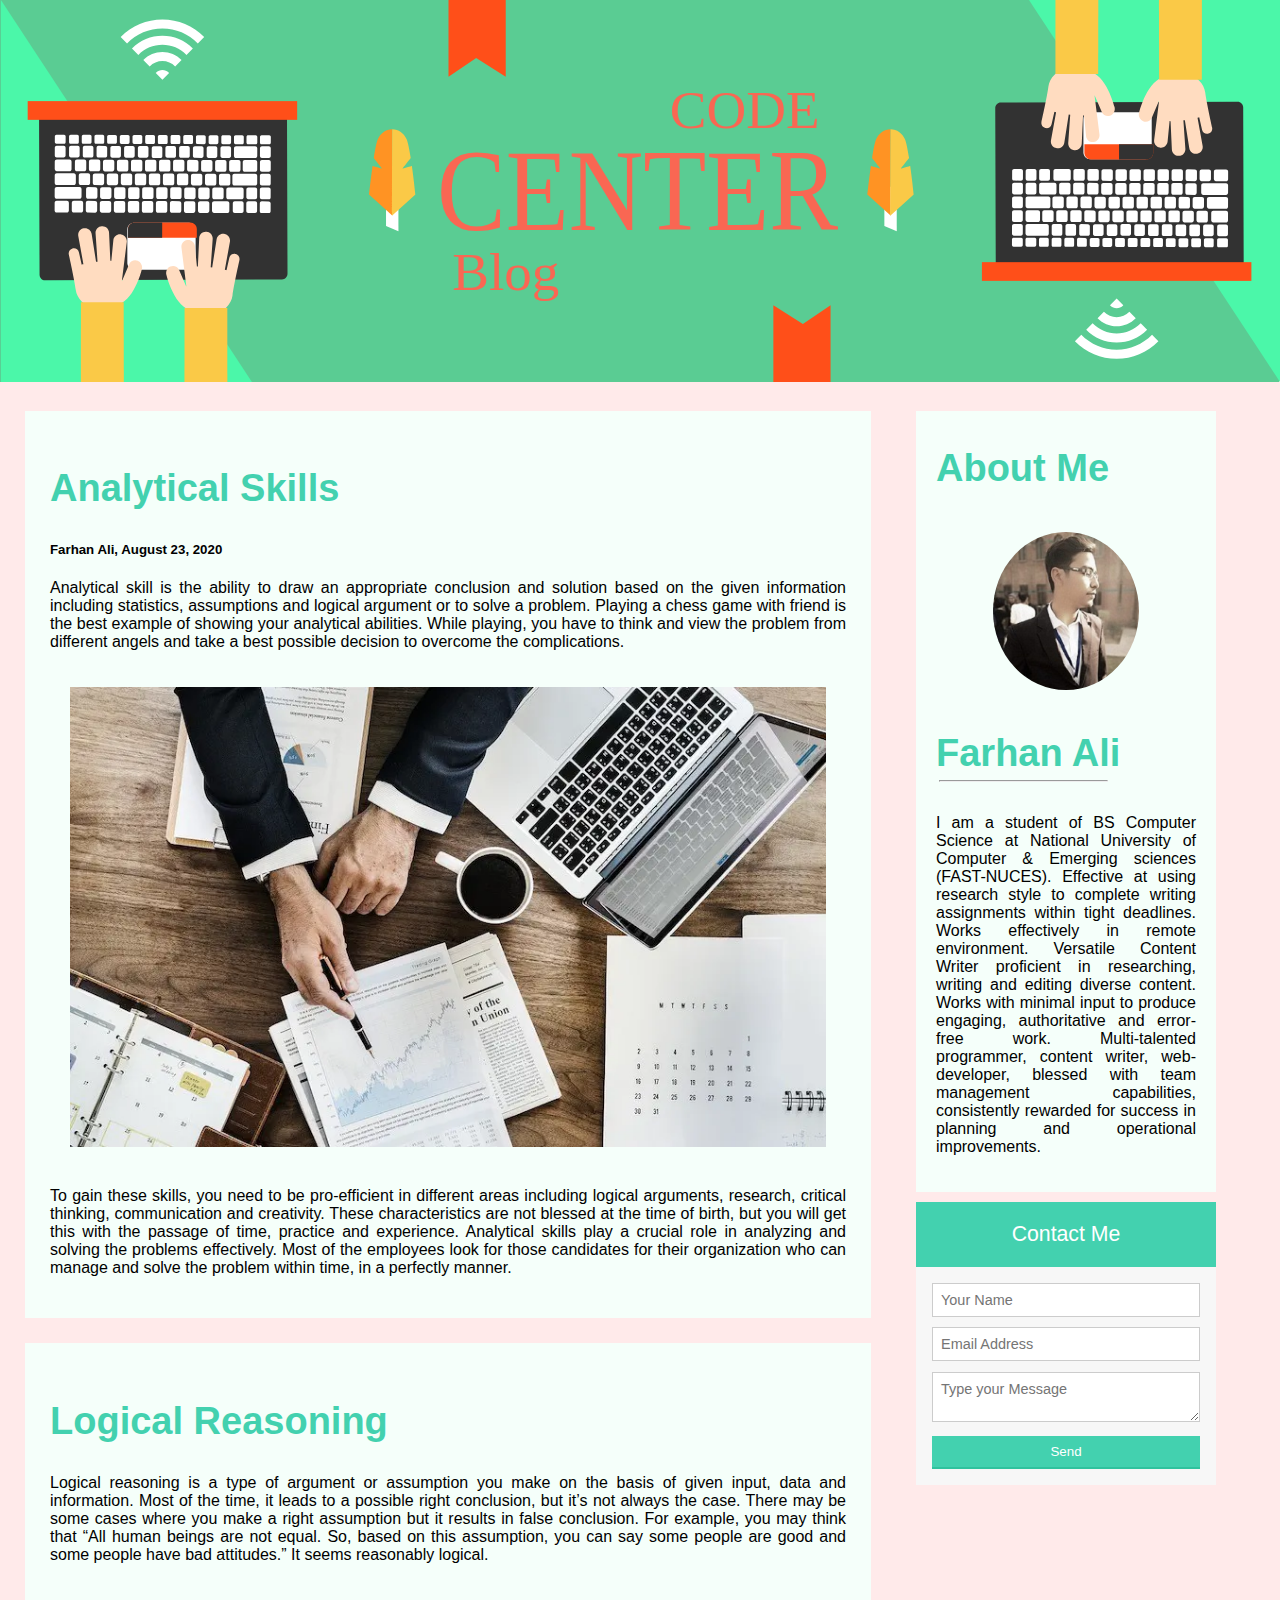
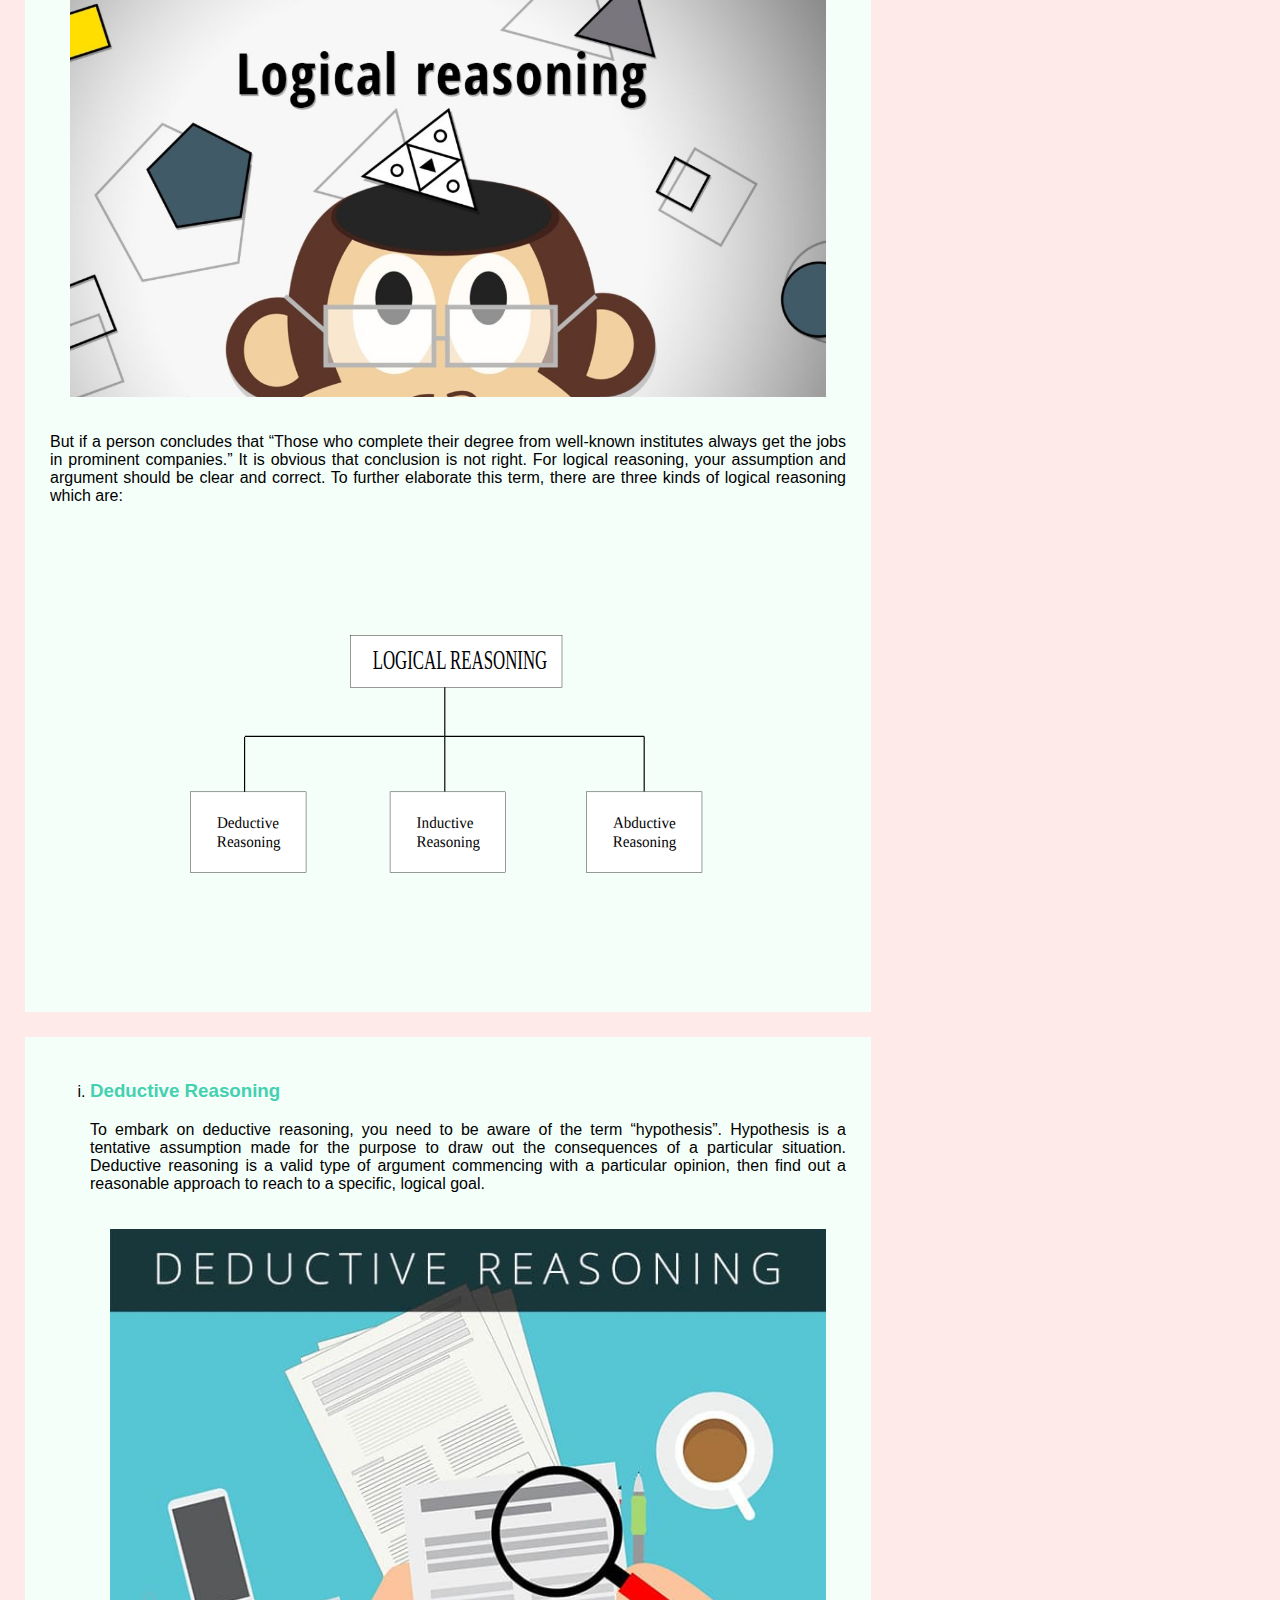
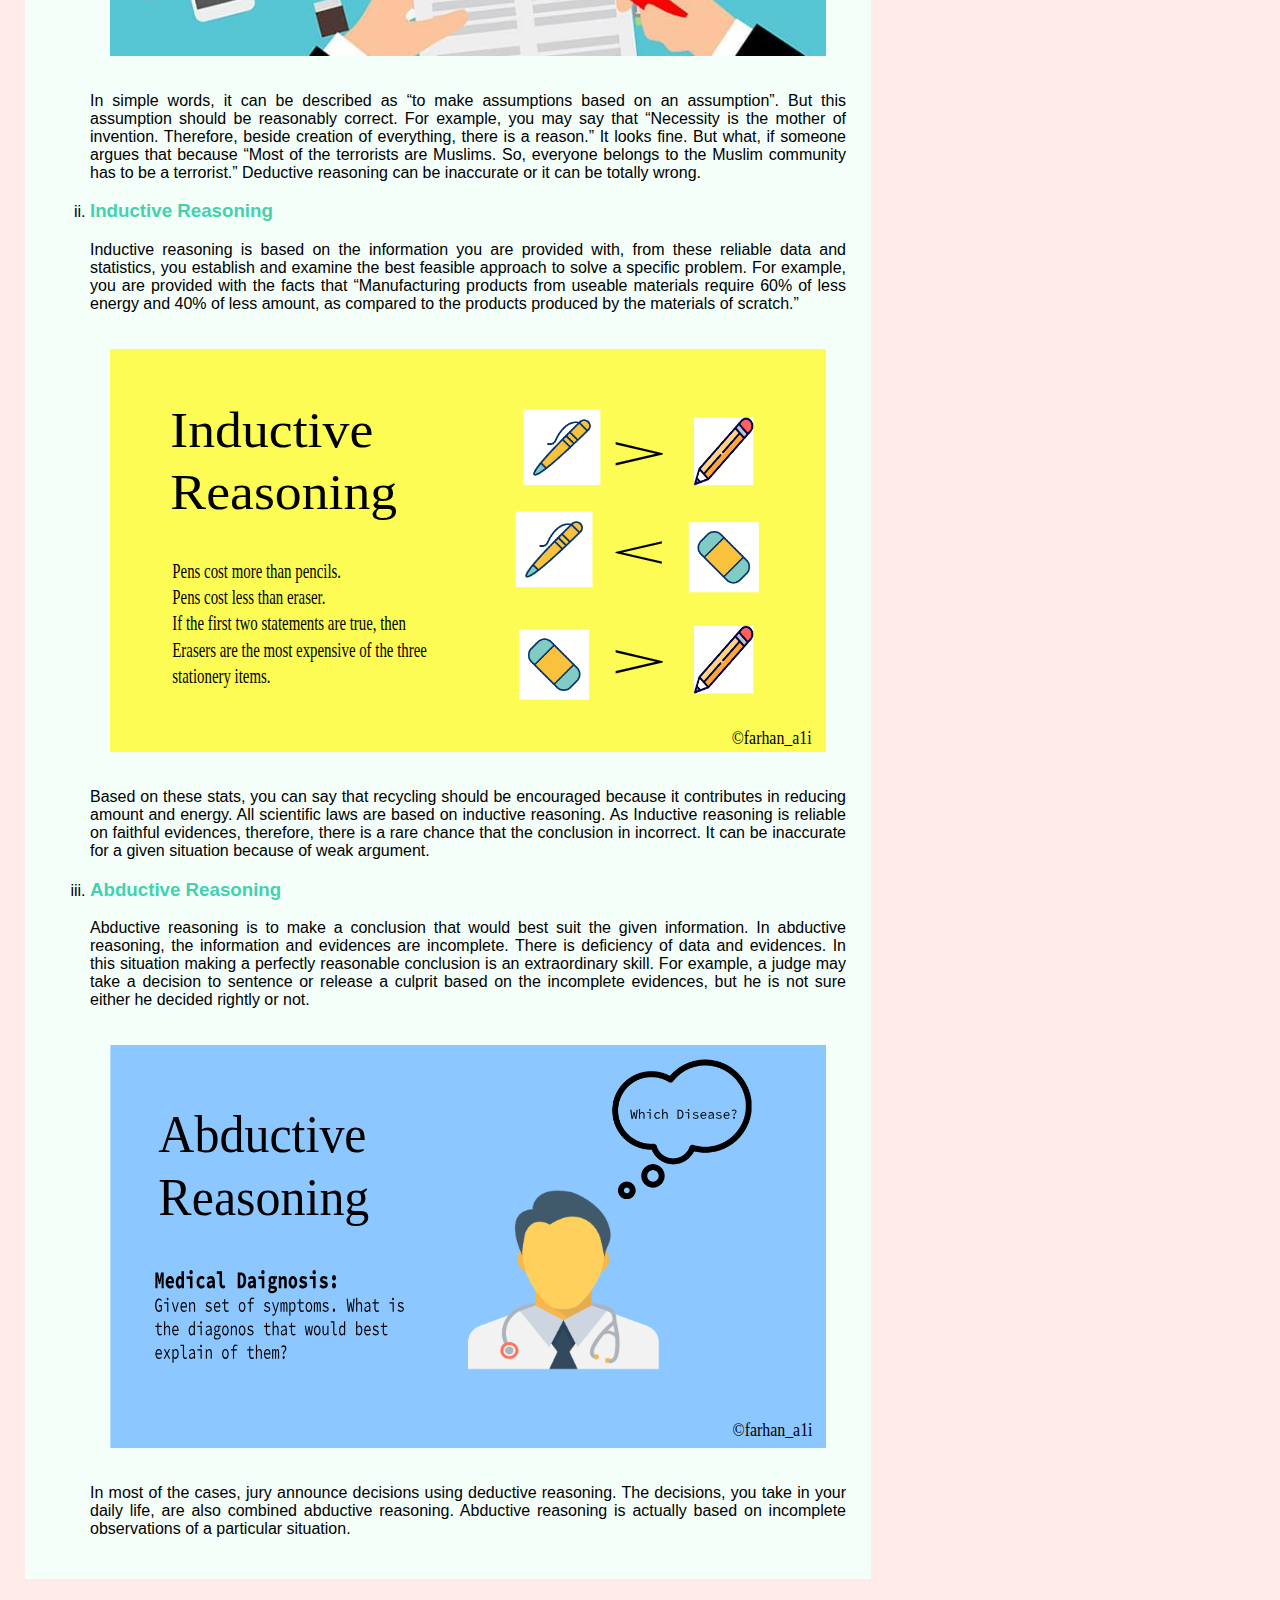
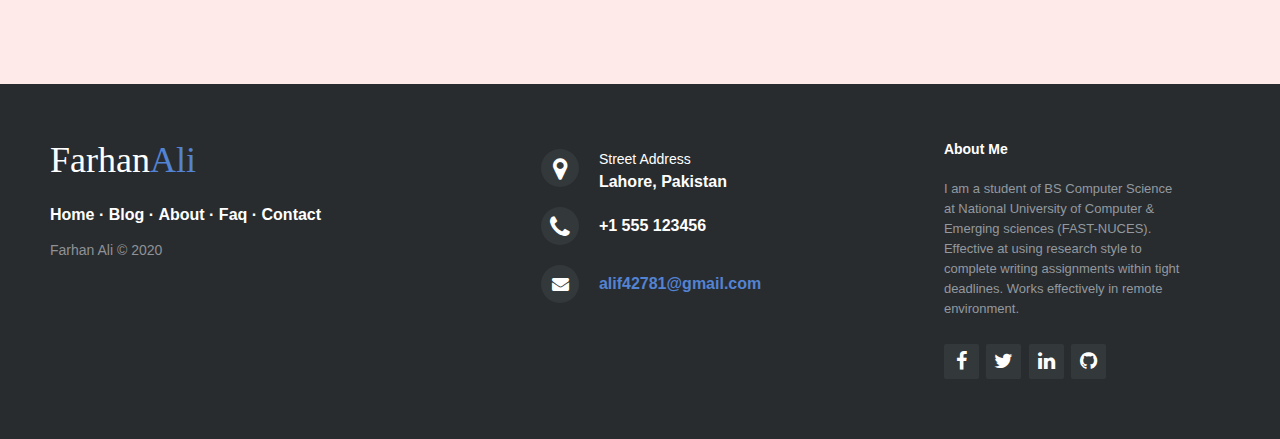
==== commit 4f1c9488: "fixed image bug" ====
--- a/index.html
+++ b/index.html
@@ -4,9 +4,11 @@
         <link rel="stylesheet" href="style.css">
         <link href="https://fonts.googleapis.com/css?family=Lato" rel="stylesheet" type="text/css">
         <link href="https://maxcdn.bootstrapcdn.com/font-awesome/4.7.0/css/font-awesome.min.css" rel="stylesheet" type="text/css">
+        <title>Code Center;</title>
     </head>
     <body>
         <div class="header">
+            <img src="images/header.svg" alt="" srcset="">
         </div>
 
         <div class="row">
--- a/style.css
+++ b/style.css
@@ -13,10 +13,7 @@
 
   /* Header/Blog Title */
 .header {
-    background-image: url("images/header.svg");
     background-size: contain;
-    height: 450px;
-    background-repeat: no-repeat;
     margin: 0;
     width: 100%;
 }
